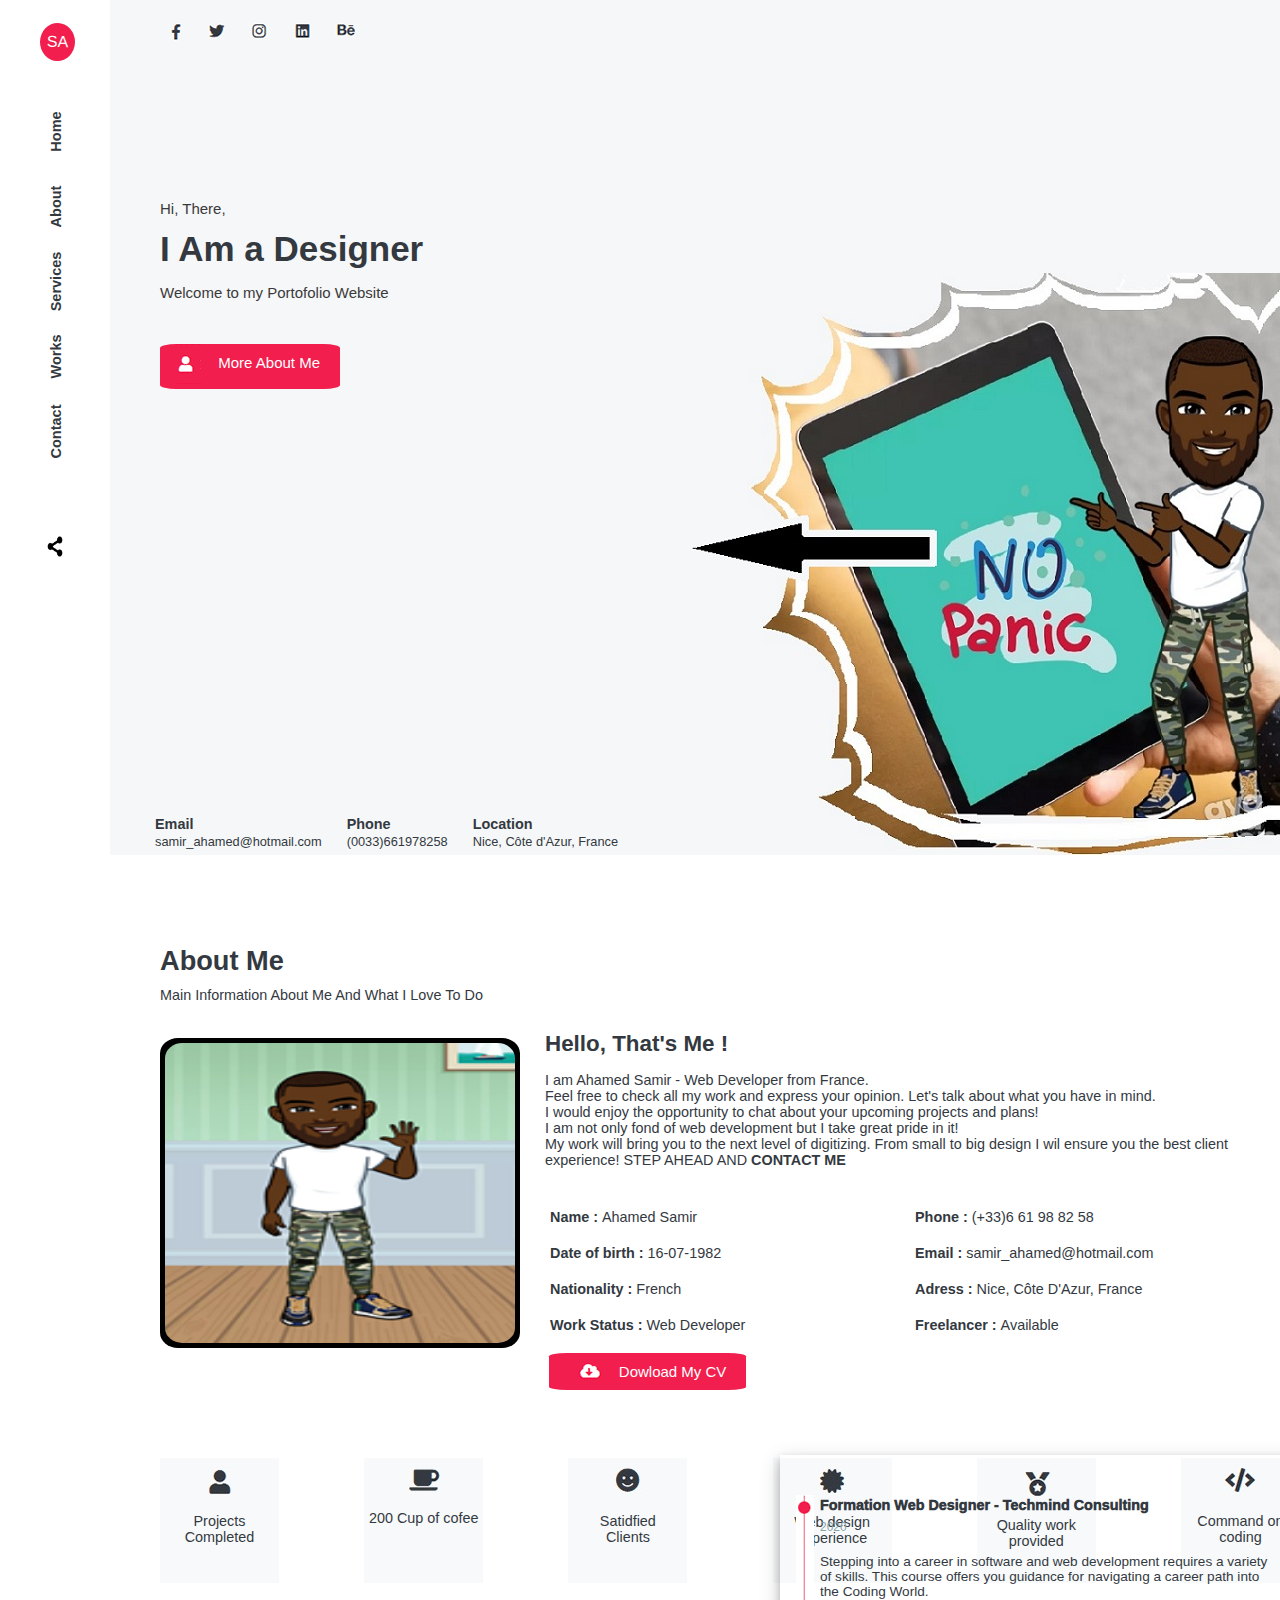
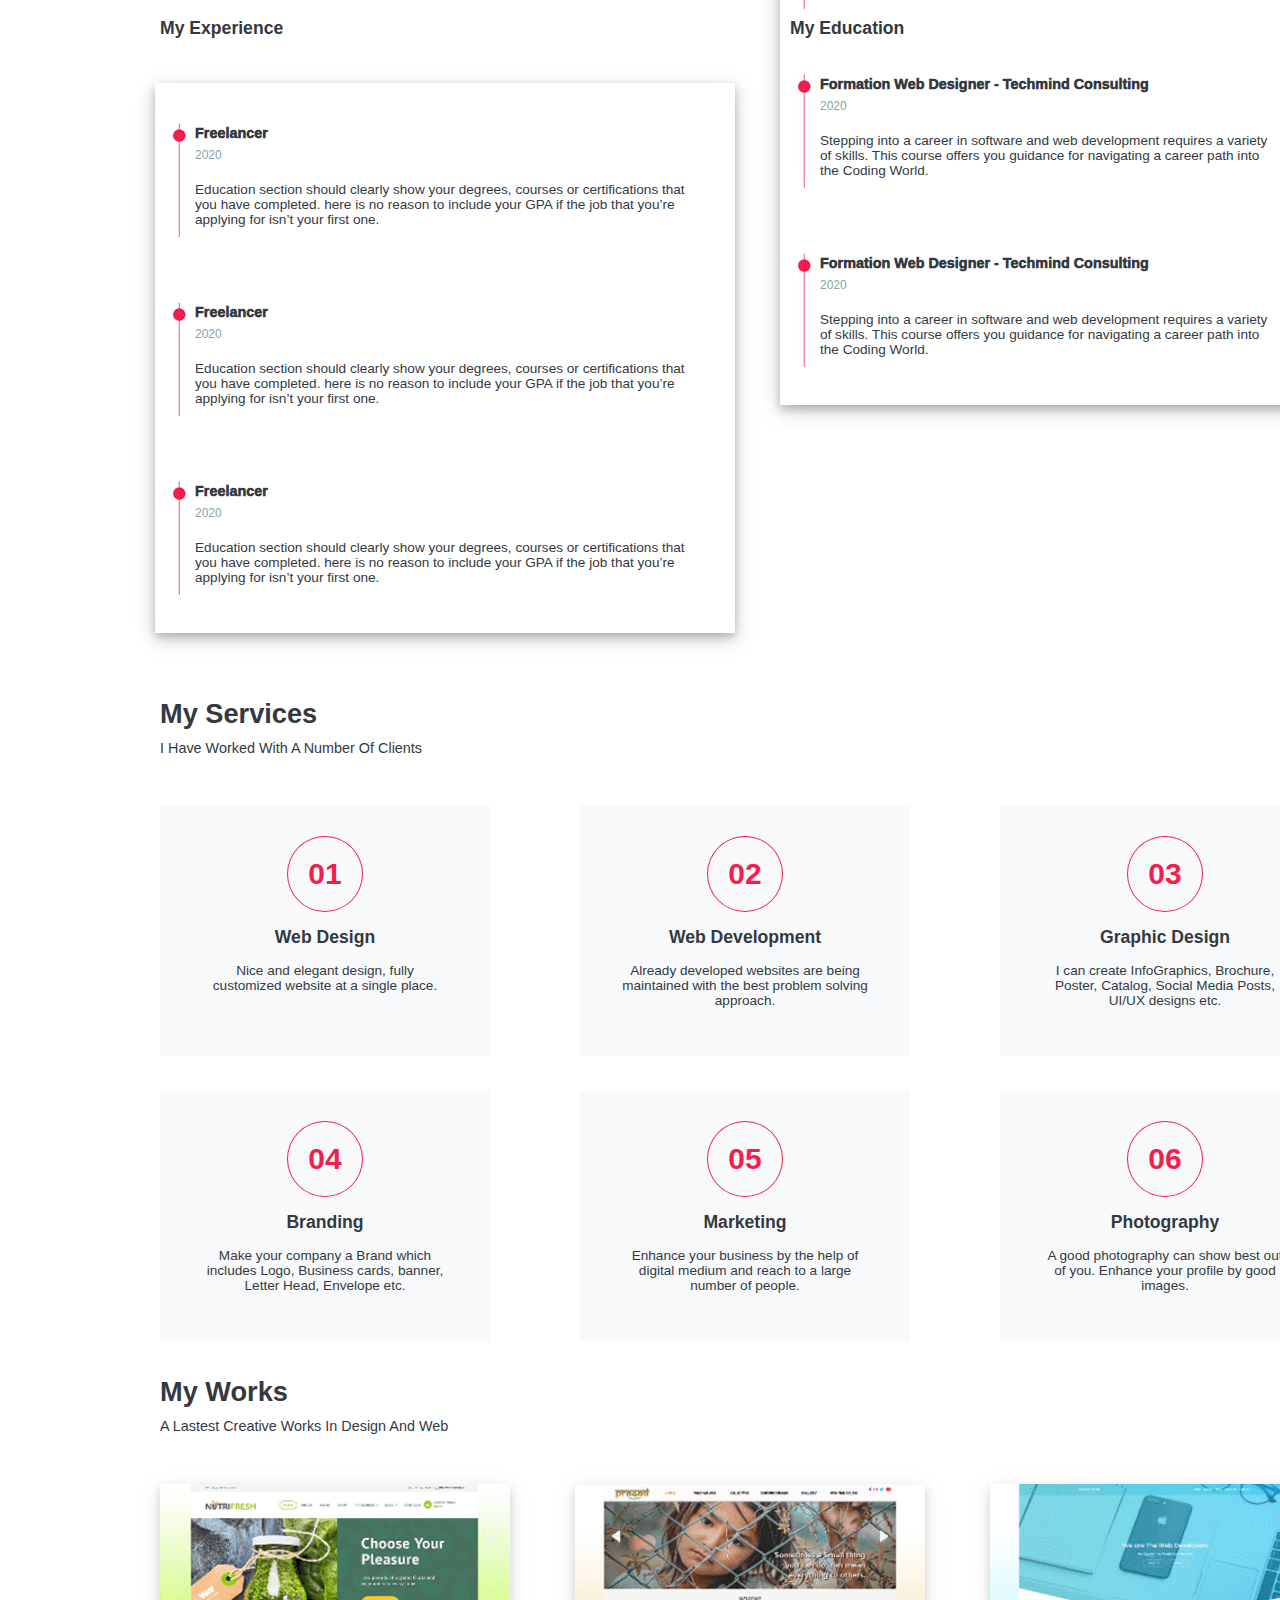
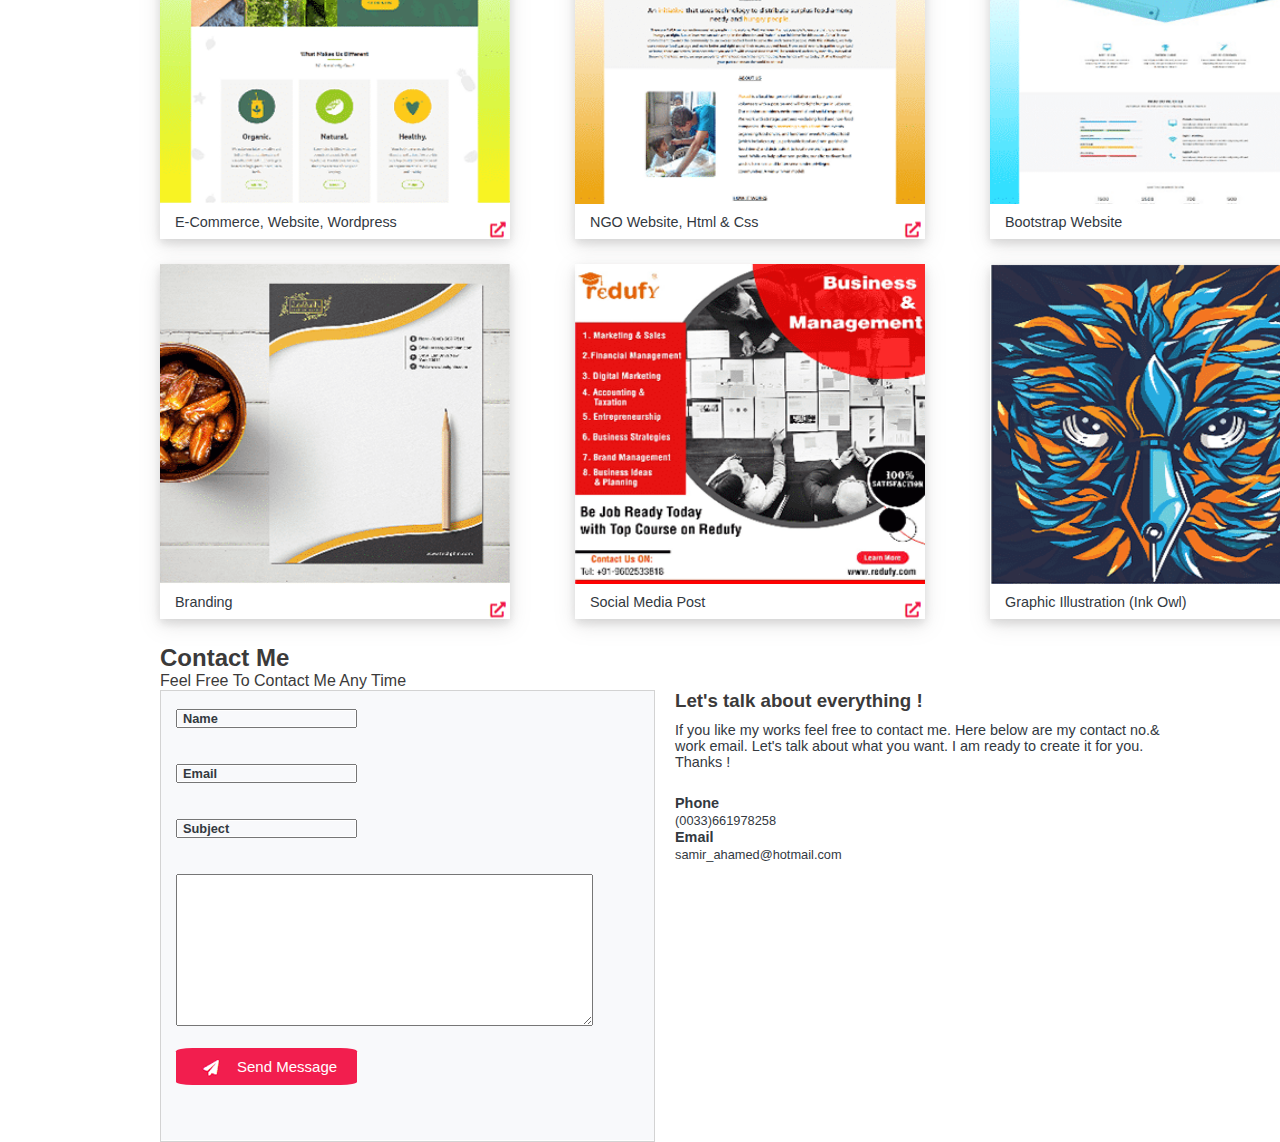
==== index.html @ 1f81be62 "update name in index" ====
<!DOCTYPE html>
<html lang="fr">
    <head>
        <meta charset="utf-8">
        <meta name="description" content="website webdesigner">
        <meta name="viewport" content="width=device-width, initial-scale=1.0">
        <link rel="stylesheet" href="projet.css">

        <title>webdesigner website</title>
    </head>
    <body>
        <!-- menu -->
        <header class="header">
            <nav class="menu">
                <ul class="logo_container">
                    <li class="logo" id="logo">SA</li>
                </ul>
                <ul>
                    <li id="Home"><a href="#home">Home</a></li>
                    <li id="About"><a href="#about">About</a></li>
                    <li id="Services"><a href="#services">Services</a></li>
                    <li id="Works"><a href="#works">Works</a></li>
                    <li id="Contact"><a href="#contact">Contact</a></li>
                    <li class="partage"><img src="asset/image/share.png" alt="partage" width="20" height="15"></li>
                </ul>  
            </nav>
            <!-- top banner -->
            <div class="banner">
                <div class="social_network">
                    <img src="asset/image/facebook.png" alt="facebook">
                    <img src="asset/image/twitter.png" alt="twitter">
                    <img src="asset/image/instagram.png" alt="instagram">
                    <img src="asset/image/linkedin.png" alt="linkedin">
                    <img src="asset/image/be.png" alt="be">
                </div>   
                <div class="banner_content"> 
                    <P>Hi, There,</P>
                    <h1>I Am a Designer</h1>
                    <p>Welcome to my Portofolio Website</p>
                    <a class="red-button" href="#"><img src="asset/image/buttom_image.png" alt="More About Me" height="40px">More About Me</a>
                    
                </div> 
                <!-- contact banner -->
                <address class="adress">

                    <div class="email">
                        <p>Email</p>
                        <a href="mailto:samir_ahamed@hotmail.com">samir_ahamed@hotmail.com</a>
                    </div>

                    <div class="phone">
                        <p>Phone</p>
                        <a href="tel:+33661978258">(0033)661978258</a>
                    </div>

                    <div class="location">
                        <p>Location</p>
                        <a href="">Nice,  Côte d'Azur,  France</a>
                    </div>
                </address>  
            </div>
        </header>
        <section class="about">
            
                <div class="about_me" id="about_me">
                    <h2>About Me</h2>
                    <p>Main Information About Me And What I Love To Do</p>
                </div>
            <div class="main">
                <div class="photo_me">
                    <img src="asset/image/avatar2.png" alt="avatar2" width="350" height="300">
                </div>
                <div class="bio">
                    <h3>Hello, That's Me !</h3>
                    <p>I am Ahamed Samir - Web Developer from France.</p>
                    <p>Feel free to check all my work and express your opinion. Let's talk about what you have in mind.</p>
                    <p>I would enjoy the opportunity to chat about your upcoming projects and plans!</p>
                    <p>I am not only fond of web development but I take great pride in it!</p>
                    <p>My work will bring you to the next level of digitizing. From small to big design I wil ensure you the best client experience! STEP AHEAD AND <b>CONTACT ME</b></p>
                </div>
                <div class="info">
                    <div class="perso">
                        <ul>
                            <li><b>Name : </b>Ahamed Samir</li>
                            <li><b>Date of birth : </b>16-07-1982</li>
                            <li><b>Nationality : </b>French</li>
                            <li><b>Work Status : </b>Web Developer</li>
                        </ul>
                    </div>
                    <div class="contact">
                        <ul>
                            <li><b>Phone : </b>(+33)6 61 98 82 58</li>
                            <li><b>Email : </b>samir_ahamed@hotmail.com</li>
                            <li><b>Adress : </b>Nice, Côte D'Azur, France</li>
                            <li><b>Freelancer : </b>Available</li>
                        </ul>

                    </div>
                </div>
                <div  class="dowload_cv">
                    <a class="red-button-dowload" href="#"><img src="asset/image/dowload_image.png" alt="Dowload My CV">Dowload My CV</a>
                </div>
                <div class="wrapper_square">
                    <div class="square"><img src="asset/image/square1.png" alt="Projects"><p>Projects Completed</p></div>
                    <div class="square"><img src="asset/image/square2.png" alt="Cup"><p>200 Cup of cofee</p></div>
                    <div class="square"><img src="asset/image/square3.png" alt="Satisfied"><p>Satidfied <br> Clients</p></div>
                    <div class="square"><img src="asset/image/square4.png" alt="Experience"><p>Web design experience</p></div>
                    <div class="square"><img src="asset/image/square5.png" alt="Quality"><p>Quality work provided</p></div>
                    <div class="square"><img src="asset/image/square6.png" alt="Coding"><p>Command on coding</p></div>

                </div>
            </div>
    <section class="cv">
           <div class="top_cv">
               <div class=" titre_experience">
                <p>My Experience</p>
               </div>
               <div class=" titre_education">
                <p>My Education</p>
                </div>
            <div class="content_cv">
                <div class=" content_experience">
                     <ul>
                        <li>
                            <p class="titre">Freelancer</p>
                            <p class="date">2020</p>
                            <p class="comment">
                                Education section should clearly show your degrees, courses or certifications that you have completed. 
                                here is no reason to include your GPA if the job that you’re applying for isn’t your first one.
                            
                            </p>
                        </li>
                        <li>
                            <p class="titre">Freelancer</p>
                            <p class="date">2020</p>
                            <p class="comment">
                                Education section should clearly show your degrees, courses or certifications that you have completed. 
                                here is no reason to include your GPA if the job that you’re applying for isn’t your first one.
                            
                            </p>
                        </li>
                        <li>
                            <p class="titre">Freelancer</p>
                            <p class="date">2020</p>
                            <p class="comment">
                                Education section should clearly show your degrees, courses or certifications that you have completed. 
                                here is no reason to include your GPA if the job that you’re applying for isn’t your first one.
                                
                            </p>
                        </li>
                     </ul>
                </div>
            </div>
        <section>
        <section class="content_cv2">
            <div class=" content_education">
                <ul>
                    <li>
                        <p class="titre">Formation Web Designer - Techmind Consulting</p>
                        <p class="date">2020</p>
                        <p class="comment">
                            Stepping into a career in software and web development requires a variety of skills. 
                            This course offers you guidance for navigating a career path into the Coding World.
                        </p>
                    </li>
                    <li>
                        <p class="titre">Formation Web Designer - Techmind Consulting</p>
                        <p class="date">2020</p>
                        <p class="comment">
                            Stepping into a career in software and web development requires a variety of skills.
                            This course offers you guidance for navigating a career path into the Coding World.                         
                        </p>
                    </li>
                    <li>
                        <p class="titre">Formation Web Designer - Techmind Consulting</p>
                        <p class="date">2020</p>
                        <p class="comment"> 
                            Stepping into a career in software and web development requires a variety of skills.
                            This course offers you guidance for navigating a career path into the Coding World.
                        </p>
                    </li>
                </ul>
            </div>
            </section>
            </section>

        <section class="my_services">
            <div class="services" id="services">
                <h2>My Services</h2>
                <p>I Have Worked With A Number Of Clients</p>
            </div>

            <div class="wrapper_number">
                <div class="square2"><p class="number">01</p>
                    <p class="square2_titre">Web Design</p>
                    <p class="square2_content">
                        Nice and elegant design, fully 
                        customized website at a single place.
                    </p>
                </div>
                <div class="square2"><p class="number">02</p>
                    <p class="square2_titre">Web Development</p>
                    <p class="square2_content">
                        Already developed websites are 
                        being maintained with the best
                        problem solving approach. 

                    </p>
                </div>
                <div class="square2"><p class="number">03</p>
                    <p class="square2_titre">Graphic Design</p>
                    <p class="square2_content">
                        I can create InfoGraphics, Brochure,
                        Poster, Catalog, Social Media Posts,
                        UI/UX designs etc.
                    </p>
                </div>
                <div class="square2"><p class="number">04</p>
                    <p class="square2_titre">Branding</p>
                    <p class="square2_content">
                        Make your company a Brand which
                        includes Logo, Business cards,
                        banner, Letter Head, Envelope etc.
                    </p>
                </div>
                <div class="square2"><p class="number">05</p>
                    <p class="square2_titre">Marketing</p>
                    <p class="square2_content">
                        Enhance your business by the help
                        of digital medium and reach to a
                        large number of people.
                    </p>
                </div>
                <div class="square2"><p class="number">06</p>
                    <p class="square2_titre">Photography</p>
                    <p class="square2_content">
                        A good photography can show best
                        out of you. Enhance your profile by
                        good images.

                    </p>
                </div>
            </div>
        </section>
        <section class="my_works">
            <div class="works" id="works">
                <h2>My Works</h2>
                <p>A Lastest Creative Works In Design And Web</p>
            </div>
            <div class="wrapper_works">
                    <figure>
                        <img src="asset/image/website.png"
                             alt="website">
                        <figcaption>E-Commerce, Website, Wordpress</figcaption>
                    </figure>

                    <figure>
                        <img src="asset/image/ngo.png"
                             alt="html">
                        <figcaption>NGO Website, Html & Css</figcaption>
                    </figure>

                    <figure>
                        <img src="asset/image/bootstrap.png"
                             alt="bootstrap">
                        <figcaption>Bootstrap Website</figcaption>
                    </figure>

                    <figure>
                        <img src="asset/image/branding.png"
                             alt="branding">
                        <figcaption>Branding</figcaption>
                    </figure>

                    <figure>
                        <img src="asset/image/social.png"
                             alt="social">
                        <figcaption>Social Media Post</figcaption>
                    </figure>

                    <figure>
                        <img src="asset/image/graphic.png"
                             alt="graphic">
                        <figcaption>Graphic Illustration (Ink Owl)</figcaption>
                    </figure>
                   
                </div>
            </section>

            <section class="contact2">
            <h2>Contact Me</h2>
            <p>Feel Free To Contact Me Any Time</p>
            <div class="contact_me">
                <div class="formulaire">
                    	
                    <form action="/my-handling-form-page" method="post">
                        <fieldset>
                        <label for="name"></label><br>
                        <input type="text" name="name" id="name" placeholder="Name" required><br><br>
                        <label for="Email"></label><br>
                        <input type="email" name="email" id="email" placeholder="Email" required><br><br>
                    
                        <label for="Subject"></label><br>
                        <input type="text" name="subject" id="subject" placeholder="Subject" required><br><br>
                        
                        <label for="Message"></label><br>
                        <textarea id="Message" name="" rows="10" cols="50"></textarea><br><br>
                    
                        <a class="red-button-contact" type="submit" href="#"><img src="asset/image/contact_image.png" alt="Dowload My CV">Send Message</a>		
                        </fieldset>
                    </form>
                </div>
                <div class="wrapper_talk">
                    <div class="talk">
                        <h3>Let's talk about everything !</h3>
                        <p>If you like my works feel free to contact me.
                            Here below are my contact no.& work email.
                            Let's talk about what you want.
                            I am ready to create it for you. Thanks !
                    </div>
                    <div class="contact">
                        <div class="phone">
                            <p>Phone</p>
                            <a href="tel:+33661978258">(0033)661978258</a>
                        </div>
                            <div class="email">
                        <p>Email</p>
                        <a href="mailto:samir_ahamed@hotmail.com">samir_ahamed@hotmail.com</a>
                    </div>


                    </div>
                </div>








            </div>
        </section>


            



            

    </body>
    
</html>
---- projet.css ----
*, 
::before,
::after
{ 
    padding: 0;
    margin: 0;
}

html
{    
    font-family: Verdana, Arial, Helvetica, sans-serif;
    color: rgb(59, 58, 58);
    scroll-behavior: smooth;
}
/* all buttons....................................................................... */
 
.red-button-contact img
{
 
    position: relative;
    top: 9px;
    left: -15px;
    z-index:1;
    margin-top: 0px;
 
}

.red-button-contact
{

    text-align: right;
    text-decoration: none;
    vertical-align: center;
    color: white;
    font-size: 15px;
    background-color: rgb(242, 30, 78);
    width: 13rem;
    height: fit-content;
    padding-top: 10px;
    padding-bottom: 10px;
    padding-right: 20px;
    padding-left: 40px;
    border-radius: 9%;

    z-index:auto;
}
.red-button-dowload img
{
 
    position: relative;
    top: 9px;
    left: -15px;
    z-index:1;
    margin-top: 0px;
 
}

.red-button-dowload
{

    text-align: right;
    text-decoration: none;
    vertical-align: center;
    color: white;
    font-size: 15px;
    background-color: rgb(242, 30, 78);
    width: 13rem;
    height: fit-content;
    padding-top: 10px;
    padding-bottom: 10px;
    padding-right: 20px;
    padding-left: 40px;
    border-radius: 9%;

    z-index:auto;
}

.red-button img
{
    position: absolute;
    top: 0rem;
    left: 1rem;
    z-index:1;
}
.red-button
{
    display: inline-block;
    text-align: right;
    text-decoration: none;
    vertical-align: center;
    color: white;
    font-size: 15px;
    background-color: rgb(242, 30, 78);
    width: 10rem;
    height: 35px;
    padding-top: 10px;
    padding-right: 20px;
    border-radius: 9%;
    position: absolute;
    top:9rem;

    z-index:auto;
}
/* all buttons  end................................................................................ */
.header
{
    width: 100%;
    height: 95vh;
    background-color: rgb(246, 247, 248);
    background-image: url(asset/image/avatar.jpeg);
    background-repeat: no-repeat;
    background-position: right 0px bottom 0px;
}

.header .menu
{
    width: 110px;
    height: 95vh;
    background-color: white;
    margin-top: 0;
}

.header .menu .logo_container
{
    width: fit-content;
    height:fit-content;
    margin-top: 0px;
    margin-left: 30px;
    padding-top: 23px;
    padding-bottom: 5px;
}

.header .menu .logo_container .logo
{
    text-align: center;
    font-weight:200 ;
    font-size: 16px;
    color: white;
    height: 28px;
    width: 35px;
    background-color: rgb(242, 30, 78);;
    border-radius: 50%;
    transform: rotate(1deg);
    margin-top: 0px;
    padding-top: 10px;
    padding-bottom: 0px;
}

.header .menu ul
{
    list-style-type: none;
}

.header .menu ul.partage 
{
    padding-right: 10px;
}

.header .menu ul li
{
font-size: 14.5px;
font-family: sans-serif, sans-serif, Geneva, Tahoma, sans-serif;
font-weight: 550;
width: 100px;
height:30px;
display : flex;
flex-direction: column;
text-align: center;
margin-top: 40px;
margin-bottom: 8px;
margin-left: 10px;
margin-right: 28px;
transform: rotate(-90deg);
padding-top: 5px;
}

.header .menu ul li a
{
text-decoration: none;
font-style: none;
color:rgb(51, 57, 63);
}

.header .menu ul li a:hover
{
color:rgb(242, 30, 78);
font-weight: 550;  
}

.header div.banner .social_network
{
position: absolute;
margin: 0px;
padding: 0px;
top: 1rem;
left: 10rem;
}

.header .banner_content
{
position: absolute;
left: 10rem;
top: 12.5rem;
height: 12rem;
}

.header .banner_content p
{
font-family: sans-serif;
font-weight: 2%;
font-size: 15px;
padding-bottom: 12px;
}

.header .banner_content h1
{
font-size: 35px;
font-weight: 900;
color: rgb(51, 57, 63);
font-family: sans-serif;
padding-bottom: 15px;
}

.banner .adress div
{
 margin-right: 25px;
}

.banner .adress
{
display: flex;
wrap: nowrap;
position: absolute;
width: 700px;
left: 155px;
bottom: 50px;
background-color: rgb(246, 247, 248);
}

.banner .adress p
{
margin-right: 5px;
text-decoration: none;
font-family: Verdana, Geneva, Tahoma, sans-serif;
font-weight: 600;
font-size: 0.9rem;
font-style: normal;
color:rgb(51, 57, 63);
}

.banner .adress a
{
text-decoration: none;
font-family: Verdana, Geneva, Tahoma, sans-serif;
font-style: normal;
font-size: 0.8rem;
font-weight: 3%;
color: rgb(51, 57, 63);
}
/*  FIN PARTIE Banner */
/*   PARTIE About*/

.about
{   
    width: 100%;
    padding-left: 160px;
    padding-right: 15px;
    height: 680px;
}

.about .about_me
{   
    margin-top: 90px;
    margin-left: 0px;
}

.about .about_me h2
{
    font-family: Verdana, Geneva, Tahoma, sans-serif;
    font-style: normal;
    font-size: 1.7rem;
    font-weight: 3%;
    color: rgb(51, 57, 63);
}

.about .about_me p
{
    font-family: Verdana, Geneva, Tahoma, sans-serif;
    font-style: normal;
    font-size: 0.9rem;
    font-weight: 2%;
    color: rgb(51, 57, 63);
    margin-top: 10px;
}

.about .main
{
    margin-top: 35px;
    height: 580px;
}

.about .main .photo_me
{
    width: 360px;
    height: 310px;
    margin-top: 20px;
    margin-left: 0px;
    background:rgb(0, 0, 0);
    border-radius: 5%; 
}

.about .main .photo_me img
{
    margin: 5px;
    border-radius: 5%;
}

.about .main .bio
{   position: relative;
    width: 730px;
    height: 150px;
    left:  385px;
    bottom: 317px;
}

.about .main .bio h3
{
    font-family: Verdana, Geneva, Tahoma, sans-serif;
    font-style: normal;
    font-size: 1.4rem;
    font-weight: 3%;
    color: rgb(51, 57, 63);
    padding-bottom: 15px;
}

.about .main .bio p
{
    font-family: Verdana, Geneva, Tahoma, sans-serif;
    font-style: normal;
    font-size: 0.9rem;
    font-weight: 2%;
    color: rgb(51, 57, 63);
}

.about .main .info
{
    position: relative;
    display: flex;
    wrap: nowrap;
    width: 730px;
    height: 150px;
    left:  385px;
    bottom: 304px;
}

.about .main .info .perso
{
    width: 365px;
    height: 150px;
}

.about .info .contact
{
    width: 365px;
    height: 150px;
}

.about .main .info ul
{
    list-style-type: none;
    text-decoration: none;
}

.about .main .info ul li
{
text-align: left;
padding: 5px;
margin-top: 10px;
font-family: Verdana, Geneva, Tahoma, sans-serif;
    font-style: normal;
    font-size: 0.9rem;
    font-weight: 2%;
    color: rgb(51, 57, 63);
}

.about .dowload_cv
{
    position: relative;
    bottom: 300px;
    width: 300px;
    height:50px;
    padding-top: 0px;
    margin-left: 24.3rem;
}

.about .wrapper_square
{
    position: relative;
    justify-content: space-between;
    
    display:flex;
    word-wrap: nowrap;
    bottom: 240px;
    width: 1140px;
    height: fit-content;
    
}

.about .main .wrapper_square .square
{   
    background:rgb(248, 249, 251);
    width: 119px;
    height: 125px;
    text-align: center;
}

.about .main .wrapper_square .square img
{
    margin: 10px;
}

.about .main .wrapper_square .square p
{
    display: block;
    font-family: Verdana, Geneva, Tahoma, sans-serif;
    font-style: normal;
    font-size: 0.9rem;
    font-weight: 10%;
    text-align: center;
    color: rgb(51, 57, 63);
    margin-top: 5px;
}
/*  FIN PARTIE About Me*/
/*   PARTIE My Experience My EducatioN*/
.cv .top_cv
{
    width: 1180px;
    height: 65px;
    
}

.cv .top_cv .titre_experience
{
    width: 635px;
    height: 65px;
}

.cv .top_cv .titre_experience p
{
    font-family: Verdana, Geneva, Tahoma, sans-serif;
    font-style: normal;
    font-size: 1.1rem;
    font-weight:900;
    text-align: left;
    color: rgb(51, 57, 63)
}

.cv .top_cv .titre_education
{ position: relative;
    bottom: 65px;
    left: 630px;
  width: 645px; 
  height: 65px; 
}
.cv .top_cv .titre_education p
{
    font-family: Verdana, Geneva, Tahoma, sans-serif;
    font-style: normal;
    font-size: 1.1rem;
    font-weight:900;
    text-align: left;
    color: rgb(51, 57, 63);
}
.cv .content_cv
{
    position: relative;
    margin-left: -5px;
    bottom: 65px;  
    width: 540px;
    height: 550px;
}
.cv .content_cv2
{
    position: absolute;
    left:755px ;
    bottom: 500px;
    margin-left: 15px;
    top : 1455px;
    width: 540px;
    height: 550px;
}

.cv .content_cv p
{   
    display: block;
    padding-block: 10px;

}

.cv .content_cv2 p
{   
    display: block;
    padding-block: 10px;

}

.cv .content_cv .content_experience
{
    margin-right:10px;
    width: 580px;
    height: 550px;
    box-shadow: 0 4px 8px 0 rgba(0, 0, 0, 0.2), 0 6px 20px 0 rgba(0, 0, 0, 0.19); 
}

.cv .content_cv2 .content_education
{
    margin-left: 10px;
    width: 537px;
    height: 550px;
    box-shadow: 0 4px 8px 0 rgba(0, 0, 0, 0.2), 0 6px 20px 0 rgba(0, 0, 0, 0.19)
}

.cv .content_cv li
{
    background-image: url('asset/image/puce.png');
    background-repeat: no-repeat;
    background-position: 1em 2.5em;
    padding-left: 2.5em;
    padding-right: 2.5em;
    padding-top: 2em;
    list-style-type: none;

}
.cv .content_cv2 li
{
    background-image: url('asset/image/puce.png');
    background-repeat: no-repeat;
    background-position: 1em 2.5em;
    padding-left: 2.5em;
    padding-right: 2.5em;
    padding-top: 2em;
    list-style-type: none;
}
/*  titre, date, comment inclus dans cv et cv2......*/
.titre
{   padding-top : 30px;
    font-family: Verdana, Geneva, Tahoma, sans-serif;
    font-style: normal;
    font-size: 0.9rem;
    font-weight:950;
    color: rgb(51, 57, 63);
}
.date
{   margin-top: -13px;
    font-family: Verdana, Geneva, Tahoma, sans-serif;
    font-style: normal;
    font-size: 0.75rem;
    font: weight 1%;
    color: rgb(134, 163, 168);
}
.comment
{
    font-family: Verdana, Geneva, Tahoma, sans-serif;
    font-style: normal;
    font-size: 0.85rem;
    font-weight: 400;
    color: rgb(51, 57, 63);
    margin-bottom: 25px;
}
/*  FIN......titre, date, comment dans cv et cv2......*/
/*  FIN PARTIE My Experience My Education*/


/*   PARTIE My Experience My Services*/

.my_services
{
    width: fit-content;
    margin-right: 10px;
   
}
.my_services .services
{
    width: 100%;
    margin-bottom: 50px;

}
.my_services .services h2
{
    font-family: Verdana, Geneva, Tahoma, sans-serif;
    font-style: normal;
    font-size: 1.7rem;
    font-weight: 3%;
    color: rgb(51, 57, 63);
}

.my_services .services p
{
    font-family: Verdana, Geneva, Tahoma, sans-serif;
    font-style: normal;
    font-size: 0.9rem;
    font-weight: 2%;
    color: rgb(51, 57, 63);
    margin-top: 10px;
}

.my_services .wrapper_number
{
display:flex;
justify-content: space-between;
flex-wrap: wrap;
}

.my_services .wrapper_number .square2
{
    background:rgb(248, 249, 251);
    width: 300px;
    height: 220px;
    text-align: center;
    vertical-align: middle;
    padding: 15px;
    margin-bottom: 35px;
    vertical-align: middle;
}
.my_services .wrapper_number .square2 .number

{
    font-family: Geneva, Tahoma, sans-serif;
    font-weight: bolder;
    font-size: 30px;
    color:rgb(242, 30, 78);
    vertical-align: middle;
    display: inline-block;
    width: 100;
    height: 100;
    border: 1px solid rgb(242, 30, 78);
    border-radius: 50%;
    padding: 20px;
    margin-top: 15px;
}

.my_services .wrapper_number .square2 .square2_titre
{
    margin-top: 15px;
    font-family: Verdana, Geneva, Tahoma, sans-serif;
    font-style: normal;
    font-size: 1.1rem;
    font-weight:900;
    text-align: centre;
    color: rgb(51, 57, 63);
}

.my_services .wrapper_number .square2 .square2_content
{
    margin-top: 15px;
    margin-left: 25px;
    text-align: center;
    font-family: Verdana, Geneva, Tahoma, sans-serif;
    font-style: normal;
    font-size: 0.85rem;
    font-weight:500;
    color: rgb(51, 57, 63);
    width: 250px;
}

/*  FIN PARTIE My Experience My Services**/
/*   PARTIE  My Works....................... */

.my_works 
{

}
.my_works .works h2
{
    font-family: Verdana, Geneva, Tahoma, sans-serif;
    font-style: normal;
    font-size: 1.7rem;
    font-weight: 3%;
    color: rgb(51, 57, 63);
}

.my_works .works p
{
    font-family: Verdana, Geneva, Tahoma, sans-serif;
    font-style: normal;
    font-size: 0.9rem;
    font-weight: 2%;
    color: rgb(51, 57, 63);
    margin-top: 10px;
    margin-bottom: 50px;
}

.my_works .wrapper_works
{
display:flex;
justify-content: space-between;
flex-wrap: wrap;
}


.my_works .wrapper_works img 
{ 
    width: 350px;
    height: 320px;
    text-align: center;
    margin-bottom: 10px;
    vertical-align: middle;
 
}

.my_works .wrapper_works figure figcaption
{
    background-color: rgb(255, 255, 255);
    font-size: 0.9em;
    font-weight: 500;
    font-family: Verdana, Geneva, Tahoma, sans-serif;
    color:rgb(51, 57, 63);
    vertical-align: middle;
    padding-left: 15px;
    padding-bottom: 5px;
    text-align: left ;
    height: 20px;
    background-image: url(asset/image/go_to.png);
    background-repeat: no-repeat;
    background-position: right;
        
}
.my_works .wrapper_works figure
{
    box-shadow: 0 4px 8px 0 rgba(121, 119, 119, 0.2), 0 6px 20px 0 rgba(128, 126, 126, 0.2);
    margin-bottom: 25px;
}

/*  FIN PARTIE Myworkss**/

/*   PARTIE  Contact me...................... */

.talk h2
{
    font-family: Verdana, Geneva, Tahoma, sans-serif;
    font-style: normal;
    font-size: 1.7rem;
    font-weight: 3%;
    color: rgb(51, 57, 63);
    margin-top:25px;

}
.talk p

{
    font-family: Verdana, Geneva, Tahoma, sans-serif;
    font-style: normal;
    font-size: 0.9rem;
    font-weight: 2%;
    color: rgb(51, 57, 63);
    margin-top: 10px;
    margin-bottom: 25px;

}
.contact_me
{
display: flex;
justify-content: space-between;
flex-wrap: nowrap ;
}
.contact_me .formulaire
{
background:rgb(248, 249, 251);
width: 635px;
height: 450px;
}

::placeholder
{
    font-family: Verdana, Geneva, Tahoma, sans-serif;
    font-style: bold;
    font-size: 0.8rem;
    font-weight: bold;
    color: rgb(51, 57, 63);
    margin-top: 10px;
    background:rgb(248, 249, 251);
    padding-left: 5px;
}

input 
{
    
}

fieldset 
{
padding-left: 15px;
height: 450px;
border:1px solid lightgrey;
}
.contact_me .wrapper_talk

{
width: 635px; 
padding-left: 20px;
padding-right:170px;
}
.contact_me .wrapper_talk .contact p
{
    margin-right: 5px;
    text-decoration: none;
    font-family: Verdana, Geneva, Tahoma, sans-serif;
    font-weight: 600;
    font-size: 0.9rem;
    font-style: normal;
    color:rgb(51, 57, 63);
}
.contact_me .wrapper_talk .contact a
{
    text-decoration: none;
    font-family: Verdana, Geneva, Tahoma, sans-serif;
    font-style: normal;
    font-size: 0.8rem;
    font-weight: 3%;
    color: rgb(51, 57, 63);
    
}
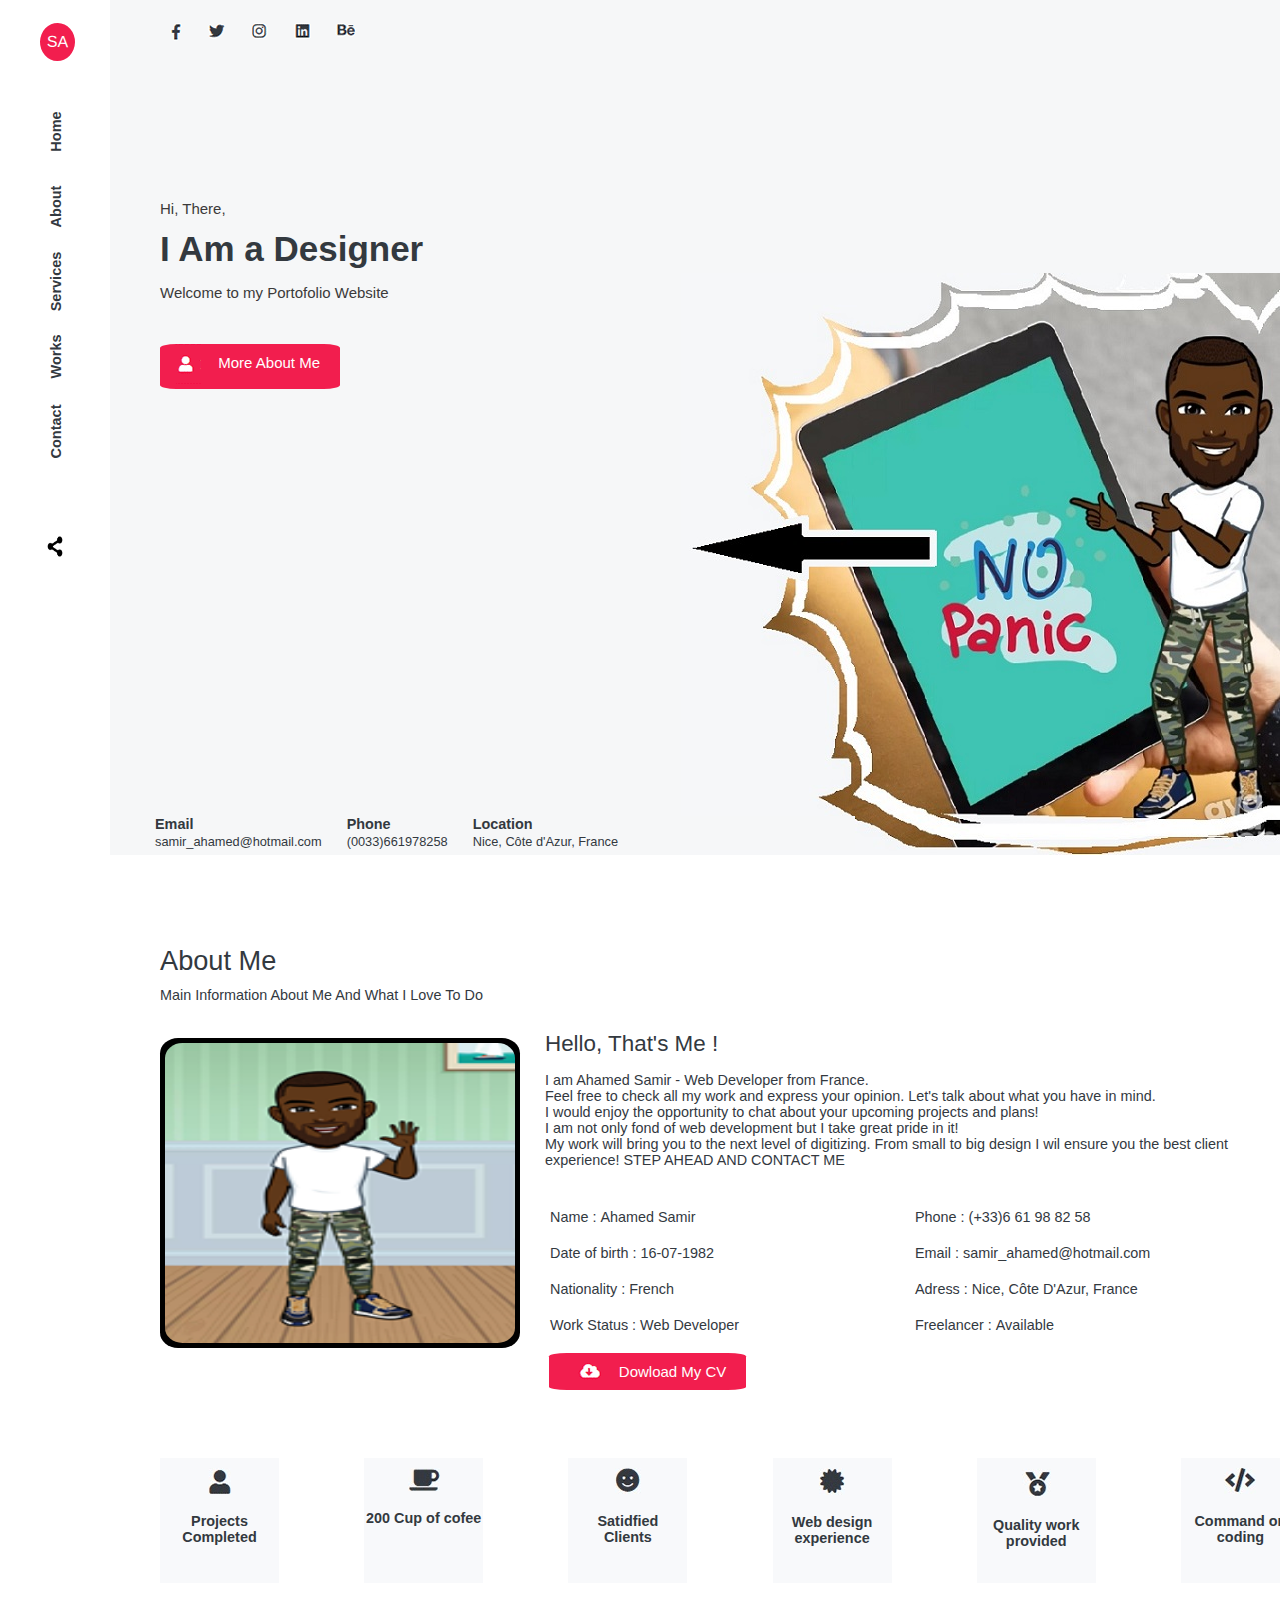
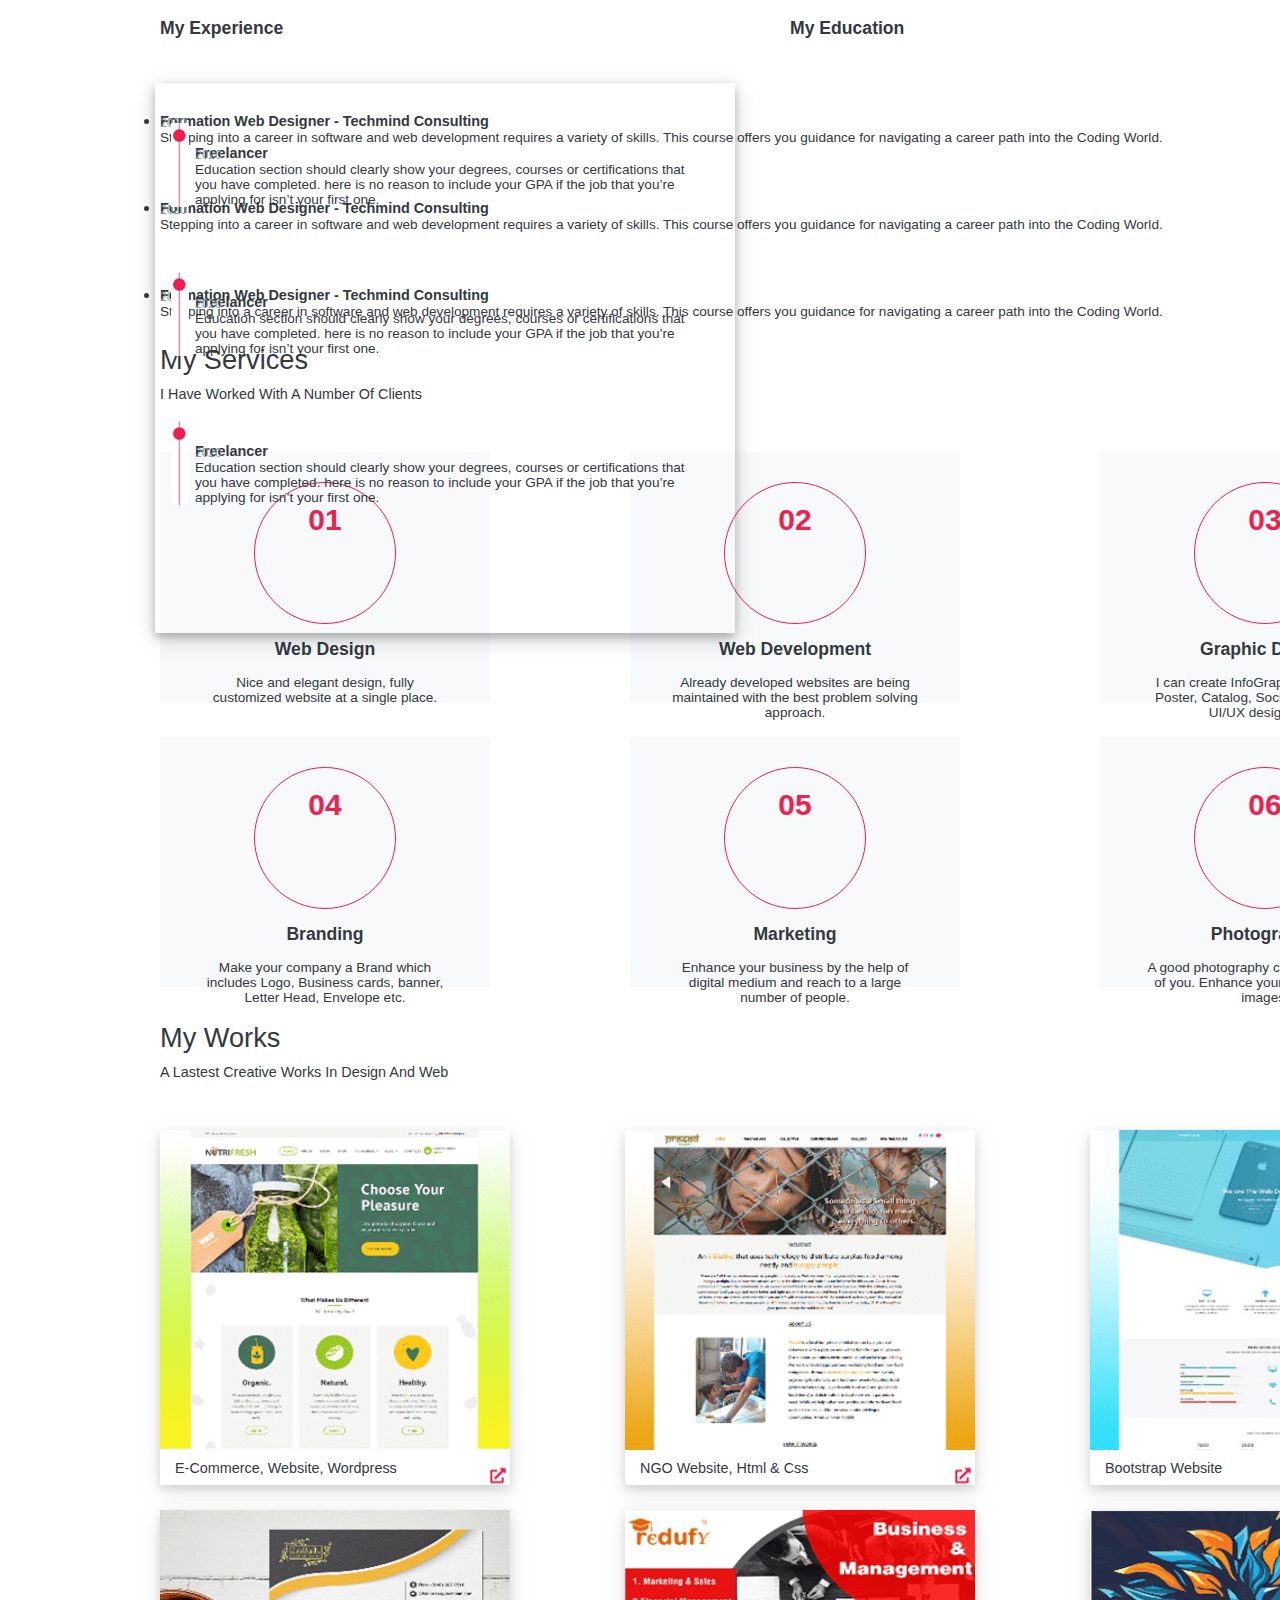
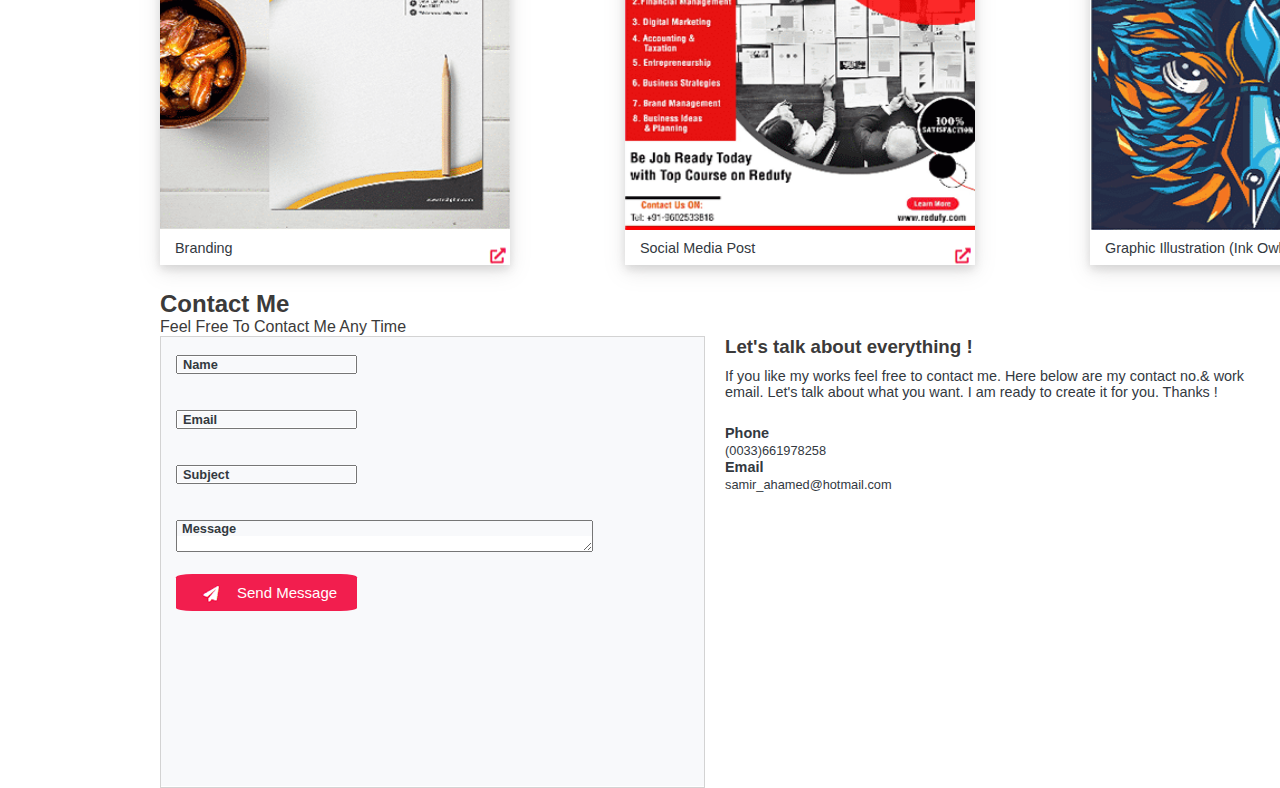
==== commit 8ff6a9fe: "validation W3c css ok" ====
--- a/index.html
+++ b/index.html
@@ -1,5 +1,5 @@
 <!DOCTYPE html>
-<html lang="fr">
+<html lang="en">
     <head>
         <meta charset="utf-8">
         <meta name="description" content="website webdesigner">
@@ -37,7 +37,7 @@
                     <P>Hi, There,</P>
                     <h1>I Am a Designer</h1>
                     <p>Welcome to my Portofolio Website</p>
-                    <a class="red-button" href="#"><img src="asset/image/buttom_image.png" alt="More About Me" height="40px">More About Me</a>
+                    <a class="red-button" href="#"><img src="asset/image/buttom_image.png" alt="More About Me" height="40">More About Me</a>
                     
                 </div> 
                 <!-- contact banner -->
@@ -110,12 +110,13 @@
 
                 </div>
             </div>
-    <section class="cv">
+    <section>
+        <section class="cv">
            <div class="top_cv">
-               <div class=" titre_experience">
+                <div class=" titre_experience">
                 <p>My Experience</p>
-               </div>
-               <div class=" titre_education">
+                </div>
+                <div class=" titre_education">
                 <p>My Education</p>
                 </div>
             <div class="content_cv">
@@ -151,7 +152,7 @@
                      </ul>
                 </div>
             </div>
-        <section>
+        </section>
         <section class="content_cv2">
             <div class=" content_education">
                 <ul>
@@ -284,7 +285,7 @@
                         <figcaption>Graphic Illustration (Ink Owl)</figcaption>
                     </figure>
                    
-                </div>
+            </div>
             </section>
 
             <section class="contact2">
@@ -304,9 +305,9 @@
                         <input type="text" name="subject" id="subject" placeholder="Subject" required><br><br>
                         
                         <label for="Message"></label><br>
-                        <textarea id="Message" name="" rows="10" cols="50"></textarea><br><br>
+                        <textarea id="Message" name="message rows="10" cols="50" placeholder="Message"></textarea><br><br>
                     
-                        <a class="red-button-contact" type="submit" href="#"><img src="asset/image/contact_image.png" alt="Dowload My CV">Send Message</a>		
+                        <a class="red-button-contact" href="#"><img src="asset/image/contact_image.png" alt="Dowload My CV">Send Message</a>		
                         </fieldset>
                     </form>
                 </div>
--- a/projet.css
+++ b/projet.css
@@ -160,9 +160,9 @@
 {
 font-size: 14.5px;
 font-family: sans-serif, sans-serif, Geneva, Tahoma, sans-serif;
-font-weight: 550;
+font-weight:600;
 width: 100px;
-height:30px;
+height:30px;;
 display : flex;
 flex-direction: column;
 text-align: center;
@@ -177,14 +177,14 @@
 .header .menu ul li a
 {
 text-decoration: none;
-font-style: none;
+font-style: normal;
 color:rgb(51, 57, 63);
 }
 
 .header .menu ul li a:hover
 {
 color:rgb(242, 30, 78);
-font-weight: 550;  
+font-weight: 600;  
 }
 
 .header div.banner .social_network
@@ -207,7 +207,7 @@
 .header .banner_content p
 {
 font-family: sans-serif;
-font-weight: 2%;
+font-weight:300;
 font-size: 15px;
 padding-bottom: 12px;
 }
@@ -229,7 +229,7 @@
 .banner .adress
 {
 display: flex;
-wrap: nowrap;
+flex-wrap: nowrap;
 position: absolute;
 width: 700px;
 left: 155px;
@@ -254,7 +254,7 @@
 font-family: Verdana, Geneva, Tahoma, sans-serif;
 font-style: normal;
 font-size: 0.8rem;
-font-weight: 3%;
+font-weight:500;
 color: rgb(51, 57, 63);
 }
 /*  FIN PARTIE Banner */
@@ -279,7 +279,7 @@
     font-family: Verdana, Geneva, Tahoma, sans-serif;
     font-style: normal;
     font-size: 1.7rem;
-    font-weight: 3%;
+    font-weight:500;
     color: rgb(51, 57, 63);
 }
 
@@ -288,7 +288,7 @@
     font-family: Verdana, Geneva, Tahoma, sans-serif;
     font-style: normal;
     font-size: 0.9rem;
-    font-weight: 2%;
+    font-weight:300;
     color: rgb(51, 57, 63);
     margin-top: 10px;
 }
@@ -328,7 +328,7 @@
     font-family: Verdana, Geneva, Tahoma, sans-serif;
     font-style: normal;
     font-size: 1.4rem;
-    font-weight: 3%;
+    font-weight:500;
     color: rgb(51, 57, 63);
     padding-bottom: 15px;
 }
@@ -338,7 +338,7 @@
     font-family: Verdana, Geneva, Tahoma, sans-serif;
     font-style: normal;
     font-size: 0.9rem;
-    font-weight: 2%;
+    font-weight:300;
     color: rgb(51, 57, 63);
 }
 
@@ -346,7 +346,7 @@
 {
     position: relative;
     display: flex;
-    wrap: nowrap;
+    flex-wrap: nowrap;
     width: 730px;
     height: 150px;
     left:  385px;
@@ -379,7 +379,7 @@
 font-family: Verdana, Geneva, Tahoma, sans-serif;
     font-style: normal;
     font-size: 0.9rem;
-    font-weight: 2%;
+    font-weight:300;
     color: rgb(51, 57, 63);
 }
 
@@ -399,7 +399,7 @@
     justify-content: space-between;
     
     display:flex;
-    word-wrap: nowrap;
+    flex-wrap: nowrap;
     bottom: 240px;
     width: 1140px;
     height: fit-content;
@@ -425,7 +425,7 @@
     font-family: Verdana, Geneva, Tahoma, sans-serif;
     font-style: normal;
     font-size: 0.9rem;
-    font-weight: 10%;
+    font-weight: bold;
     text-align: center;
     color: rgb(51, 57, 63);
     margin-top: 5px;
@@ -493,14 +493,14 @@
 .cv .content_cv p
 {   
     display: block;
-    padding-block: 10px;
+    
 
 }
 
 .cv .content_cv2 p
 {   
     display: block;
-    padding-block: 10px;
+    
 
 }
 
@@ -547,7 +547,7 @@
     font-family: Verdana, Geneva, Tahoma, sans-serif;
     font-style: normal;
     font-size: 0.9rem;
-    font-weight:950;
+    font-weight:900;
     color: rgb(51, 57, 63);
 }
 .date
@@ -555,7 +555,7 @@
     font-family: Verdana, Geneva, Tahoma, sans-serif;
     font-style: normal;
     font-size: 0.75rem;
-    font: weight 1%;
+    font-weight:200;
     color: rgb(134, 163, 168);
 }
 .comment
@@ -590,7 +590,7 @@
     font-family: Verdana, Geneva, Tahoma, sans-serif;
     font-style: normal;
     font-size: 1.7rem;
-    font-weight: 3%;
+    font-weight:500;
     color: rgb(51, 57, 63);
 }
 
@@ -599,7 +599,7 @@
     font-family: Verdana, Geneva, Tahoma, sans-serif;
     font-style: normal;
     font-size: 0.9rem;
-    font-weight: 2%;
+    font-weight:300;
     color: rgb(51, 57, 63);
     margin-top: 10px;
 }
@@ -631,8 +631,8 @@
     color:rgb(242, 30, 78);
     vertical-align: middle;
     display: inline-block;
-    width: 100;
-    height: 100;
+    width: 100px;
+    height: 100px;
     border: 1px solid rgb(242, 30, 78);
     border-radius: 50%;
     padding: 20px;
@@ -646,7 +646,7 @@
     font-style: normal;
     font-size: 1.1rem;
     font-weight:900;
-    text-align: centre;
+    text-align: center;
     color: rgb(51, 57, 63);
 }
 
@@ -675,7 +675,7 @@
     font-family: Verdana, Geneva, Tahoma, sans-serif;
     font-style: normal;
     font-size: 1.7rem;
-    font-weight: 3%;
+    font-weight:500;
     color: rgb(51, 57, 63);
 }
 
@@ -684,7 +684,7 @@
     font-family: Verdana, Geneva, Tahoma, sans-serif;
     font-style: normal;
     font-size: 0.9rem;
-    font-weight: 2%;
+    font-weight:300;
     color: rgb(51, 57, 63);
     margin-top: 10px;
     margin-bottom: 50px;
@@ -740,7 +740,7 @@
     font-family: Verdana, Geneva, Tahoma, sans-serif;
     font-style: normal;
     font-size: 1.7rem;
-    font-weight: 3%;
+    font-weight:500;
     color: rgb(51, 57, 63);
     margin-top:25px;
 
@@ -751,7 +751,7 @@
     font-family: Verdana, Geneva, Tahoma, sans-serif;
     font-style: normal;
     font-size: 0.9rem;
-    font-weight: 2%;
+    font-weight:300;
     color: rgb(51, 57, 63);
     margin-top: 10px;
     margin-bottom: 25px;
@@ -773,7 +773,7 @@
 ::placeholder
 {
     font-family: Verdana, Geneva, Tahoma, sans-serif;
-    font-style: bold;
+    font-weight: bold;
     font-size: 0.8rem;
     font-weight: bold;
     color: rgb(51, 57, 63);
@@ -816,7 +816,7 @@
     font-family: Verdana, Geneva, Tahoma, sans-serif;
     font-style: normal;
     font-size: 0.8rem;
-    font-weight: 3%;
+    font-weight:500;
     color: rgb(51, 57, 63);
     
 }
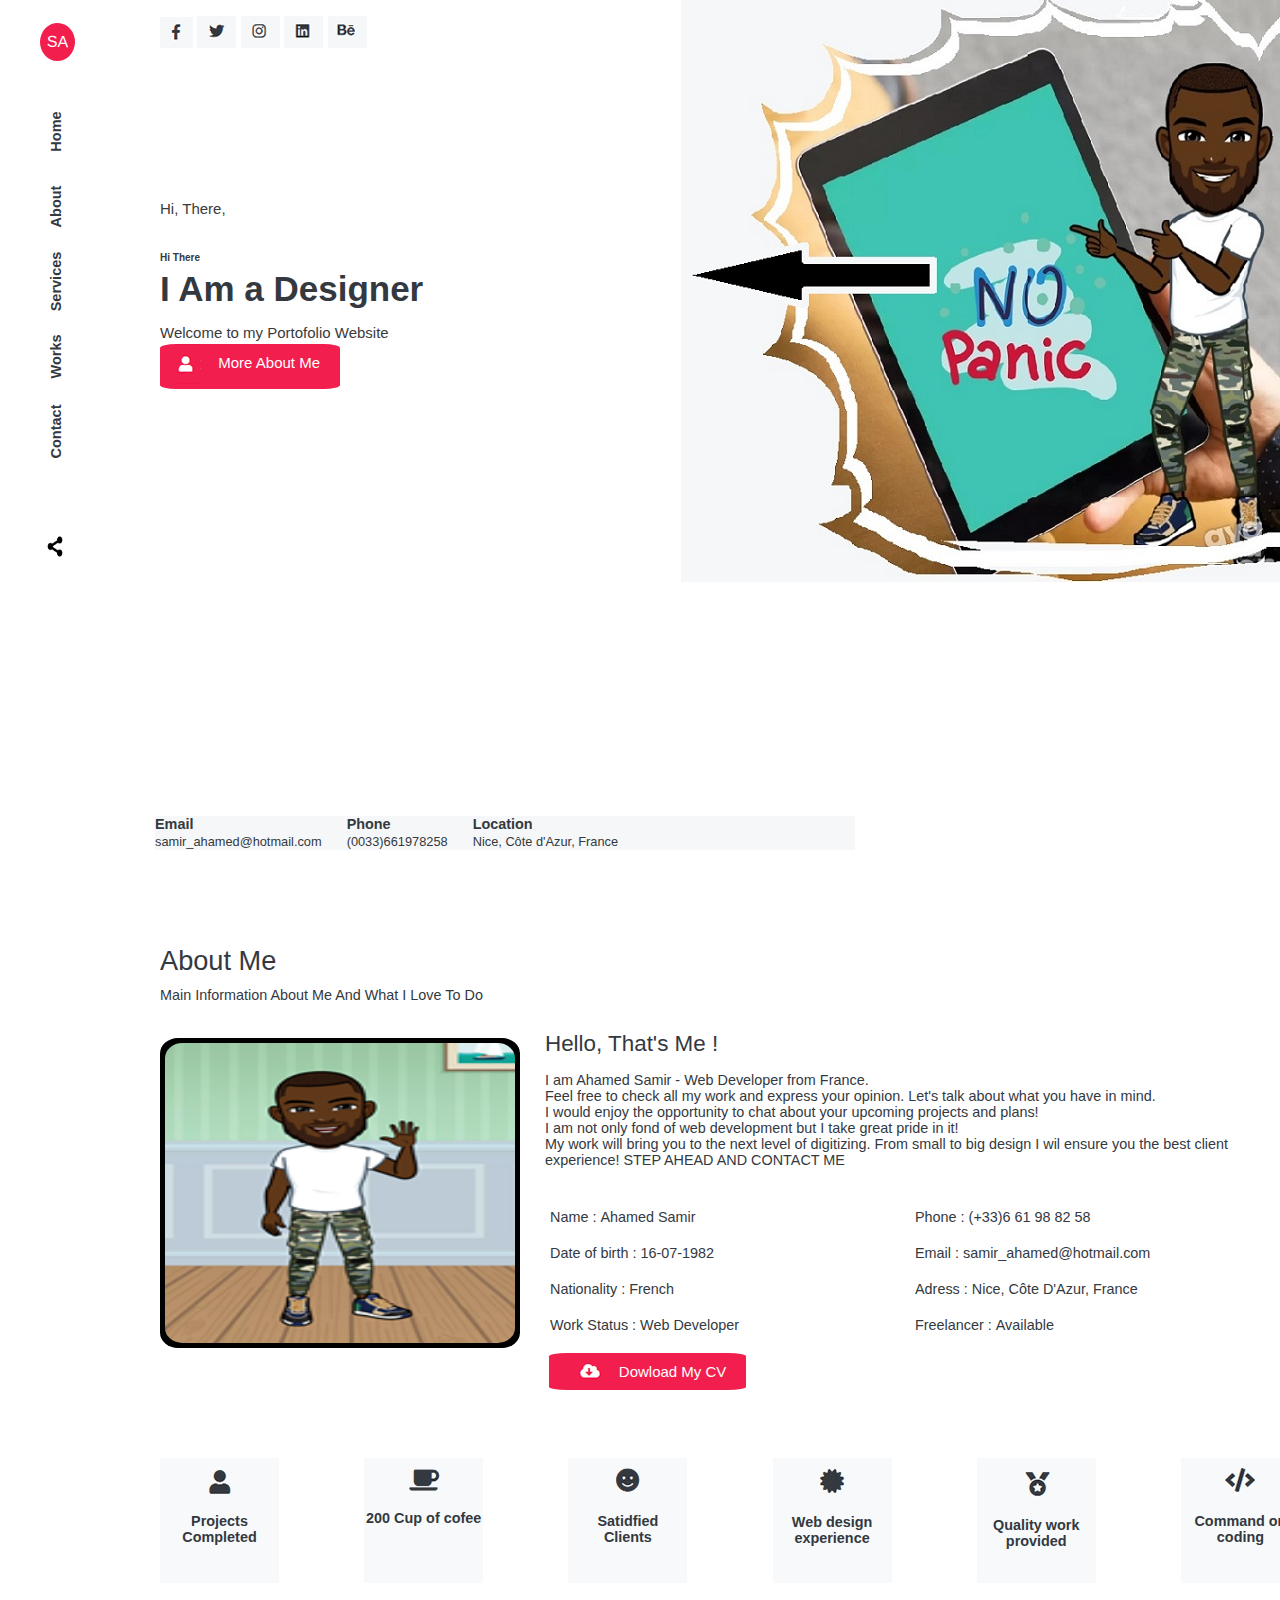
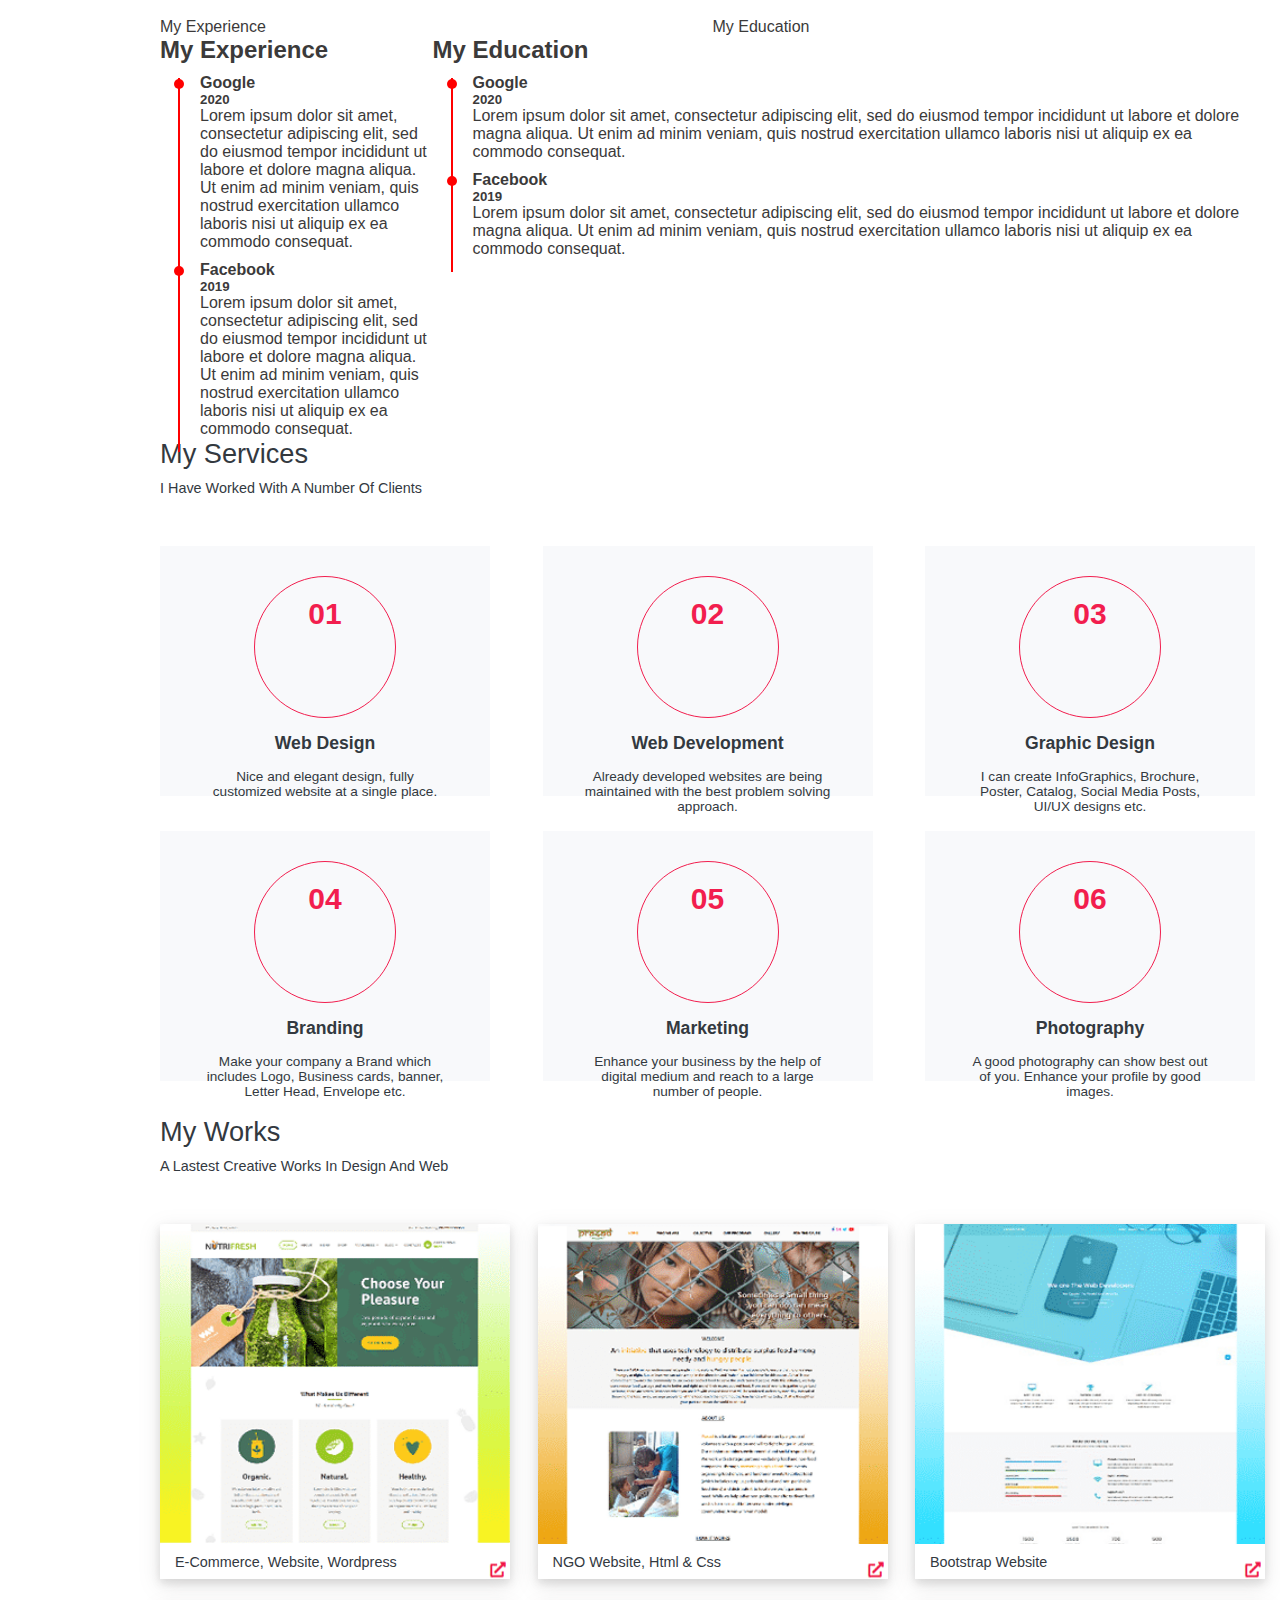
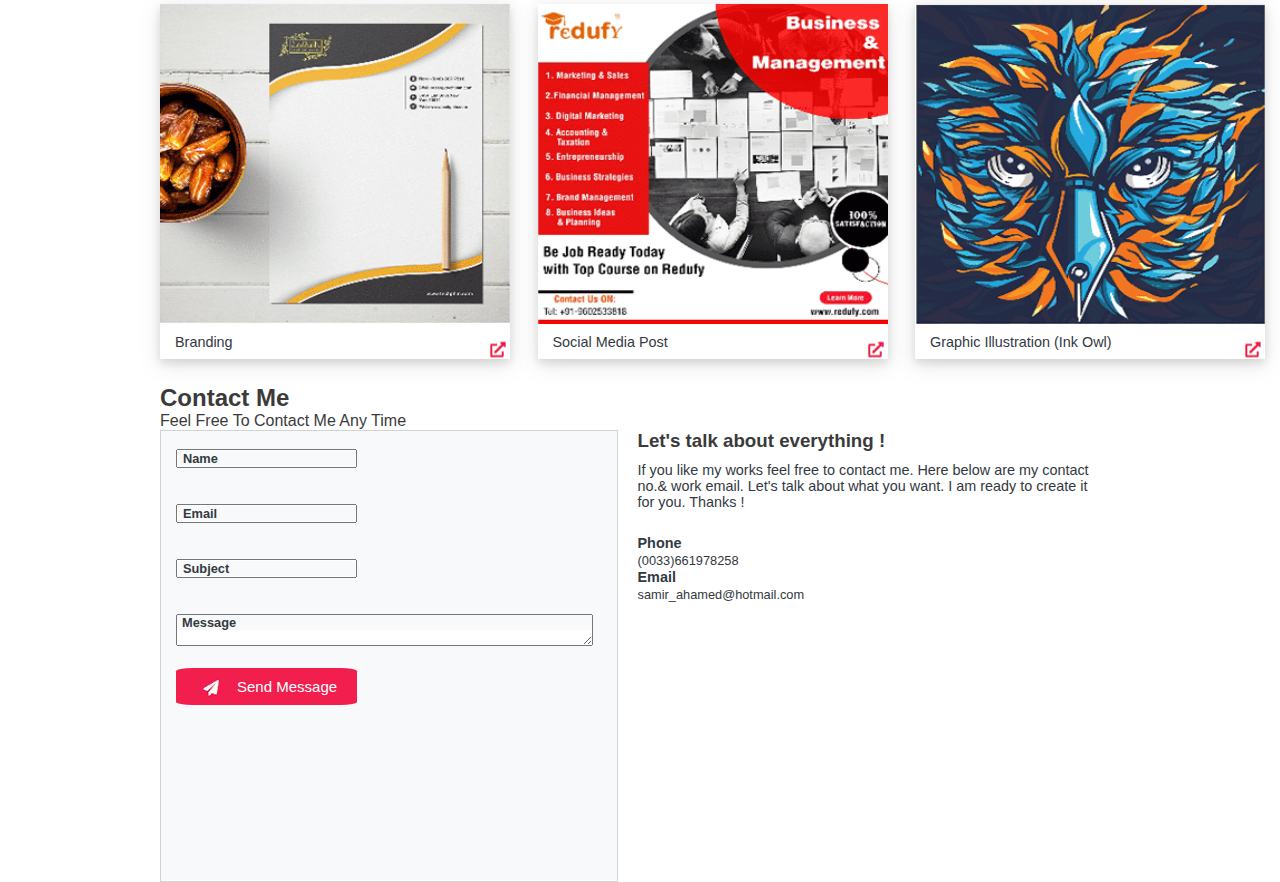
==== commit d9ad664b: "correction" ====
--- a/index.html
+++ b/index.html
@@ -34,7 +34,7 @@
                     <img src="asset/image/be.png" alt="be">
                 </div>   
                 <div class="banner_content"> 
-                    <P>Hi, There,</P>
+                     <P>Hi, There,</P>
                     <h1>I Am a Designer</h1>
                     <p>Welcome to my Portofolio Website</p>
                     <a class="red-button" href="#"><img src="asset/image/buttom_image.png" alt="More About Me" height="40">More About Me</a>
@@ -110,80 +110,58 @@
 
                 </div>
             </div>
-    <section>
-        <section class="cv">
-           <div class="top_cv">
+        <div class="top_cv">
                 <div class=" titre_experience">
                 <p>My Experience</p>
                 </div>
                 <div class=" titre_education">
                 <p>My Education</p>
-                </div>
-            <div class="content_cv">
-                <div class=" content_experience">
-                     <ul>
-                        <li>
-                            <p class="titre">Freelancer</p>
-                            <p class="date">2020</p>
-                            <p class="comment">
-                                Education section should clearly show your degrees, courses or certifications that you have completed. 
-                                here is no reason to include your GPA if the job that you’re applying for isn’t your first one.
-                            
-                            </p>
-                        </li>
-                        <li>
-                            <p class="titre">Freelancer</p>
-                            <p class="date">2020</p>
-                            <p class="comment">
-                                Education section should clearly show your degrees, courses or certifications that you have completed. 
-                                here is no reason to include your GPA if the job that you’re applying for isn’t your first one.
-                            
-                            </p>
-                        </li>
-                        <li>
-                            <p class="titre">Freelancer</p>
-                            <p class="date">2020</p>
-                            <p class="comment">
-                                Education section should clearly show your degrees, courses or certifications that you have completed. 
-                                here is no reason to include your GPA if the job that you’re applying for isn’t your first one.
-                                
-                            </p>
-                        </li>
-                     </ul>
-                </div>
-            </div>
-        </section>
-        <section class="content_cv2">
-            <div class=" content_education">
-                <ul>
-                    <li>
-                        <p class="titre">Formation Web Designer - Techmind Consulting</p>
-                        <p class="date">2020</p>
-                        <p class="comment">
-                            Stepping into a career in software and web development requires a variety of skills. 
-                            This course offers you guidance for navigating a career path into the Coding World.
-                        </p>
-                    </li>
-                    <li>
-                        <p class="titre">Formation Web Designer - Techmind Consulting</p>
-                        <p class="date">2020</p>
-                        <p class="comment">
-                            Stepping into a career in software and web development requires a variety of skills.
-                            This course offers you guidance for navigating a career path into the Coding World.                         
-                        </p>
-                    </li>
-                    <li>
-                        <p class="titre">Formation Web Designer - Techmind Consulting</p>
-                        <p class="date">2020</p>
-                        <p class="comment"> 
-                            Stepping into a career in software and web development requires a variety of skills.
-                            This course offers you guidance for navigating a career path into the Coding World.
-                        </p>
-                    </li>
-                </ul>
-            </div>
-            </section>
-            </section>
+                </div> 
+        </div>   
+        <div class="curriculum">
+            <div class="experience">
+                <h2>My Experience</h2>
+                <div class="timeline">
+                <div class="content">
+                    <h4>Google</h4>
+                    <h5>2020</h5>
+                    <p>Lorem ipsum dolor sit amet, consectetur adipiscing elit, 
+                    sed do eiusmod tempor incididunt ut labore et dolore magna aliqua. 
+                    Ut enim ad minim veniam, quis nostrud exercitation ullamco 
+                    laboris nisi ut aliquip ex ea commodo consequat.</p>
+                </div>
+                <div class="content">
+                    <h4>Facebook</h4>
+                    <h5>2019</h5>
+                    <p>Lorem ipsum dolor sit amet, consectetur adipiscing elit, 
+                    sed do eiusmod tempor incididunt ut labore et dolore magna aliqua. 
+                    Ut enim ad minim veniam, quis nostrud exercitation ullamco 
+                    laboris nisi ut aliquip ex ea commodo consequat.</p>
+                </div>
+                </div>
+            </div>
+            <div class="education">
+                <h2>My Education</h2>
+                <div class="timeline">
+                <div class="content">
+                    <h4>Google</h4>
+                    <h5>2020</h5>
+                    <p>Lorem ipsum dolor sit amet, consectetur adipiscing elit, 
+                    sed do eiusmod tempor incididunt ut labore et dolore magna aliqua. 
+                    Ut enim ad minim veniam, quis nostrud exercitation ullamco 
+                    laboris nisi ut aliquip ex ea commodo consequat.</p>
+                </div>
+                <div class="content">
+                    <h4>Facebook</h4>
+                    <h5>2019</h5>
+                    <p>Lorem ipsum dolor sit amet, consectetur adipiscing elit, 
+                    sed do eiusmod tempor incididunt ut labore et dolore magna aliqua. 
+                    Ut enim ad minim veniam, quis nostrud exercitation ullamco 
+                    laboris nisi ut aliquip ex ea commodo consequat.</p>
+                </div>
+                </div>
+            </div>
+        </div>
 
         <section class="my_services">
             <div class="services" id="services">
--- a/projet.css
+++ b/projet.css
@@ -106,10 +106,11 @@
 {
     width: 100%;
     height: 95vh;
-    background-color: rgb(246, 247, 248);
+    
     background-image: url(asset/image/avatar.jpeg);
     background-repeat: no-repeat;
-    background-position: right 0px bottom 0px;
+    background-position: right 0px top 0px;
+    box-sizing: border-box
 }
 
 .header .menu
@@ -118,6 +119,7 @@
     height: 95vh;
     background-color: white;
     margin-top: 0;
+    position: fixed;
 }
 
 .header .menu .logo_container
@@ -202,8 +204,14 @@
 left: 10rem;
 top: 12.5rem;
 height: 12rem;
-}
-
+
+
+h1::before {
+    content: 'Hi There \A';
+    white-space: pre;
+    font-size: 10px;
+}
+}
 .header .banner_content p
 {
 font-family: sans-serif;
@@ -220,12 +228,6 @@
 font-family: sans-serif;
 padding-bottom: 15px;
 }
-
-.banner .adress div
-{
- margin-right: 25px;
-}
-
 .banner .adress
 {
 display: flex;
@@ -237,6 +239,24 @@
 background-color: rgb(246, 247, 248);
 }
 
+.banner .adress div
+{
+ margin-right: 25px;
+ 
+
+}
+
+.banner .adress
+{
+display: flex;
+flex-wrap: nowrap;
+position: absolute;
+width: 700px;
+left: 155px;
+bottom: 50px;
+background-color: rgb(246, 247, 248);
+}
+
 .banner .adress p
 {
 margin-right: 5px;
@@ -266,6 +286,7 @@
     padding-left: 160px;
     padding-right: 15px;
     height: 680px;
+    box-sizing: border-box;
 }
 
 .about .about_me
@@ -432,143 +453,69 @@
 }
 /*  FIN PARTIE About Me*/
 /*   PARTIE My Experience My EducatioN*/
-.cv .top_cv
-{
-    width: 1180px;
-    height: 65px;
+
+.top_cv {
+    display: flex;
+
     
 }
 
-.cv .top_cv .titre_experience
-{
-    width: 635px;
-    height: 65px;
-}
-
-.cv .top_cv .titre_experience p
-{
-    font-family: Verdana, Geneva, Tahoma, sans-serif;
-    font-style: normal;
-    font-size: 1.1rem;
-    font-weight:900;
-    text-align: left;
-    color: rgb(51, 57, 63)
-}
-
-.cv .top_cv .titre_education
-{ position: relative;
-    bottom: 65px;
-    left: 630px;
-  width: 645px; 
-  height: 65px; 
-}
-.cv .top_cv .titre_education p
-{
-    font-family: Verdana, Geneva, Tahoma, sans-serif;
-    font-style: normal;
-    font-size: 1.1rem;
-    font-weight:900;
-    text-align: left;
-    color: rgb(51, 57, 63);
-}
-.cv .content_cv
-{
+.titre_experience {
+ 
+}
+.titre_education {
+ 
+}
+.timeline {
+    padding-left: 20px;
+    margin-left: 20px;
     position: relative;
-    margin-left: -5px;
-    bottom: 65px;  
-    width: 540px;
-    height: 550px;
-}
-.cv .content_cv2
-{
+  }
+  
+  .timeline::before {
+    content: ' ';
     position: absolute;
-    left:755px ;
-    bottom: 500px;
-    margin-left: 15px;
-    top : 1455px;
-    width: 540px;
-    height: 550px;
-}
-
-.cv .content_cv p
-{   
+    top: 14px;
+    left: -2px;
     display: block;
+    width: 2px;
+    height: 100%;
+    background-color: RED;
+  }
+  
+  h4::before {
+    content: ' ';
+    display: block;
+    width: 10px;
+    height: 10px;
+    border-radius: 50%;
+    background-color: red;
+    position: relative;
+    left: -26px;
+    top: 15px;
     
-
-}
-
-.cv .content_cv2 p
-{   
-    display: block;
-    
-
-}
-
-.cv .content_cv .content_experience
-{
-    margin-right:10px;
-    width: 580px;
-    height: 550px;
-    box-shadow: 0 4px 8px 0 rgba(0, 0, 0, 0.2), 0 6px 20px 0 rgba(0, 0, 0, 0.19); 
-}
-
-.cv .content_cv2 .content_education
-{
-    margin-left: 10px;
-    width: 537px;
-    height: 550px;
-    box-shadow: 0 4px 8px 0 rgba(0, 0, 0, 0.2), 0 6px 20px 0 rgba(0, 0, 0, 0.19)
-}
-
-.cv .content_cv li
-{
-    background-image: url('asset/image/puce.png');
-    background-repeat: no-repeat;
-    background-position: 1em 2.5em;
-    padding-left: 2.5em;
-    padding-right: 2.5em;
-    padding-top: 2em;
-    list-style-type: none;
-
-}
-.cv .content_cv2 li
-{
-    background-image: url('asset/image/puce.png');
-    background-repeat: no-repeat;
-    background-position: 1em 2.5em;
-    padding-left: 2.5em;
-    padding-right: 2.5em;
-    padding-top: 2em;
-    list-style-type: none;
-}
-/*  titre, date, comment inclus dans cv et cv2......*/
-.titre
-{   padding-top : 30px;
-    font-family: Verdana, Geneva, Tahoma, sans-serif;
-    font-style: normal;
-    font-size: 0.9rem;
-    font-weight:900;
-    color: rgb(51, 57, 63);
-}
-.date
-{   margin-top: -13px;
-    font-family: Verdana, Geneva, Tahoma, sans-serif;
-    font-style: normal;
-    font-size: 0.75rem;
-    font-weight:200;
-    color: rgb(134, 163, 168);
-}
-.comment
-{
-    font-family: Verdana, Geneva, Tahoma, sans-serif;
-    font-style: normal;
-    font-size: 0.85rem;
-    font-weight: 400;
-    color: rgb(51, 57, 63);
-    margin-bottom: 25px;
-}
+  }
+  
+  
+  
 /*  FIN......titre, date, comment dans cv et cv2......*/
 /*  FIN PARTIE My Experience My Education*/
+.curriculum{
+
+    display: flex;
+
+
+}
+
+.titre_experience{
+    width: 50%;
+
+}
+ .experience{
+
+    width: 50%;
+ }  
+ 
 
 
 /*   PARTIE My Experience My Services*/
@@ -663,7 +610,7 @@
     width: 250px;
 }
 
-/*  FIN PARTIE My Experience My Services**/
+/*  FIN PARTIE  My Services**/
 /*   PARTIE  My Works....................... */
 
 .my_works 
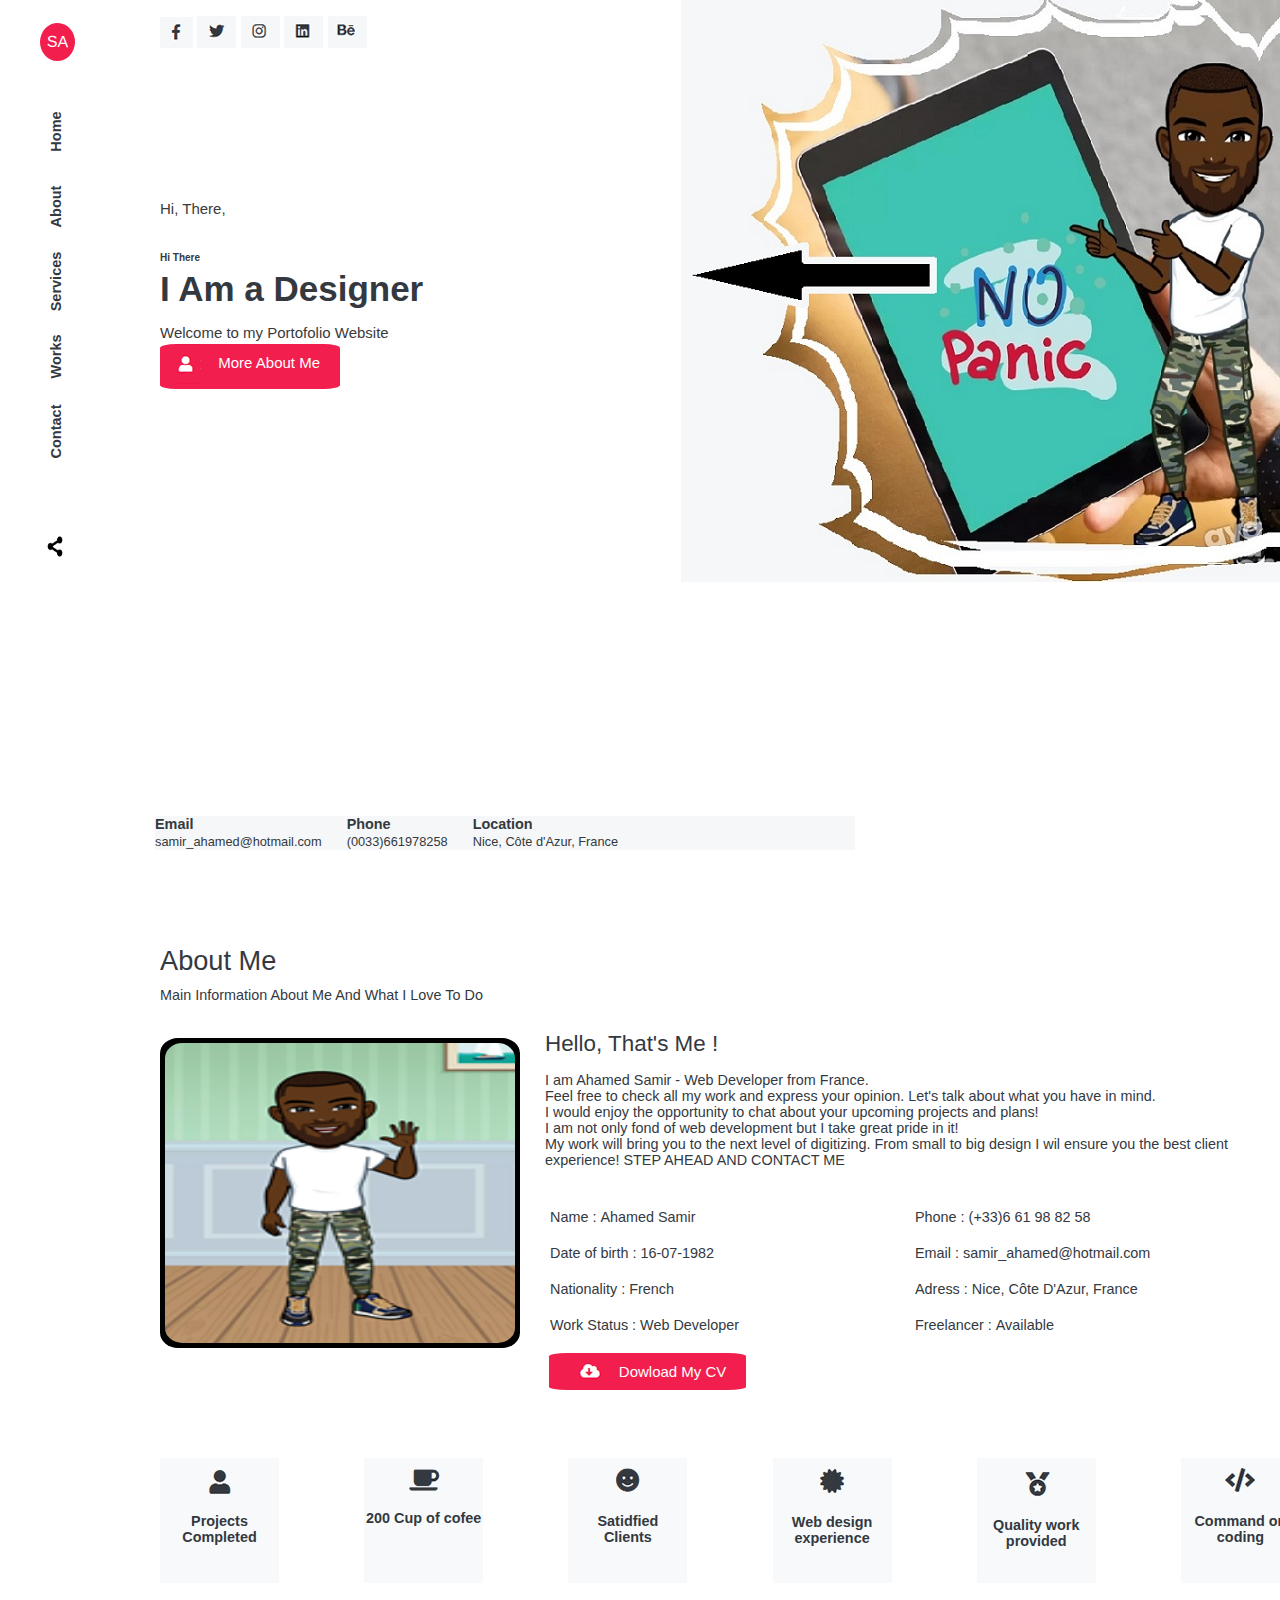
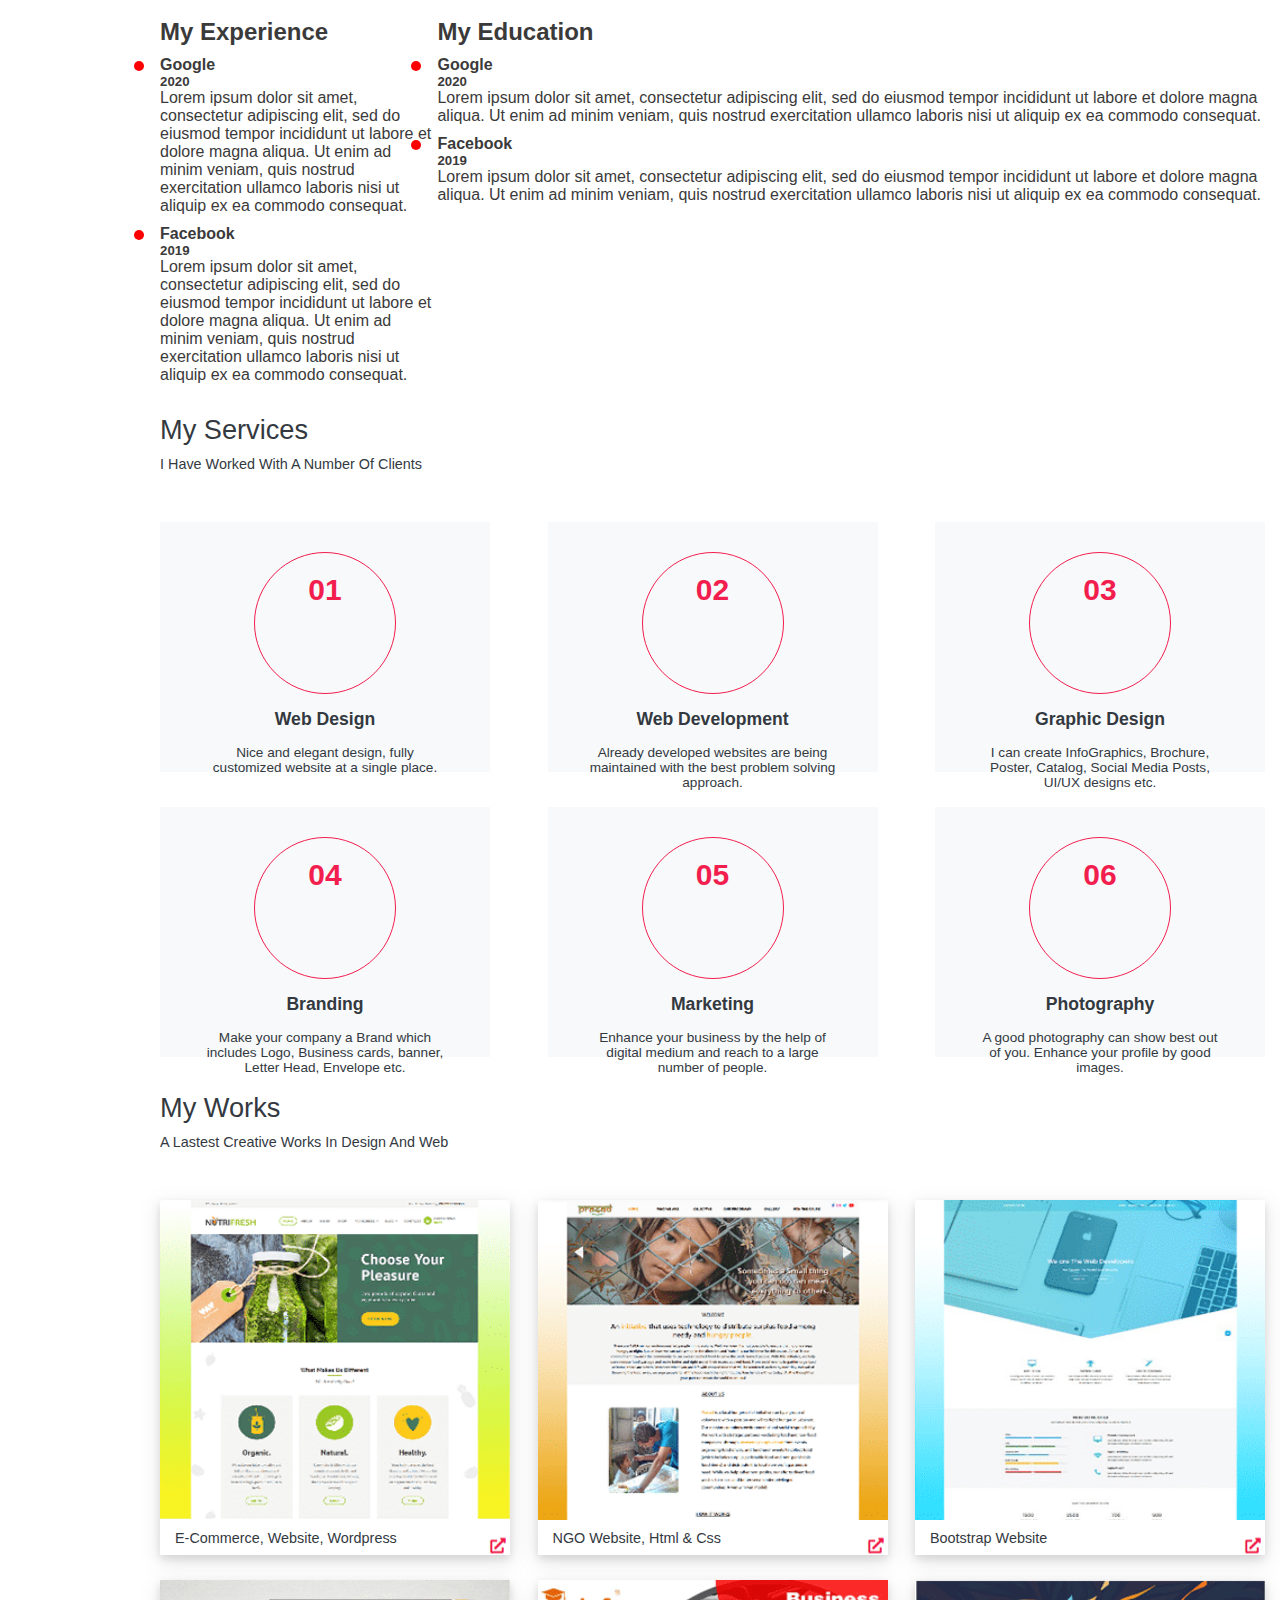
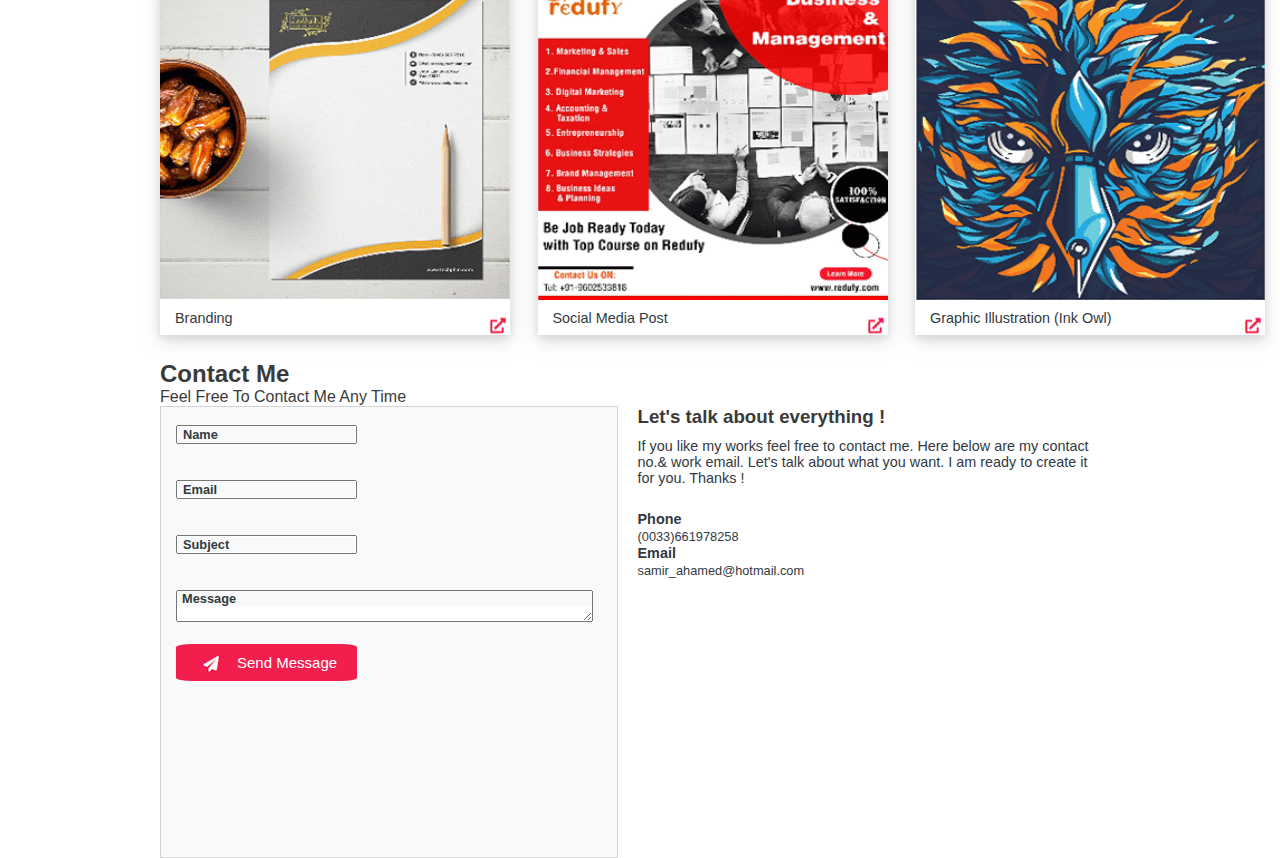
==== commit 66e5605a: "correction" ====
--- a/index.html
+++ b/index.html
@@ -110,14 +110,7 @@
 
                 </div>
             </div>
-        <div class="top_cv">
-                <div class=" titre_experience">
-                <p>My Experience</p>
-                </div>
-                <div class=" titre_education">
-                <p>My Education</p>
-                </div> 
-        </div>   
+        
         <div class="curriculum">
             <div class="experience">
                 <h2>My Experience</h2>
--- a/projet.css
+++ b/projet.css
@@ -454,16 +454,7 @@
 /*  FIN PARTIE About Me*/
 /*   PARTIE My Experience My EducatioN*/
 
-.top_cv {
-    display: flex;
-
-    
-}
-
-.titre_experience {
- 
-}
-.titre_education {
+
  
 }
 .timeline {
@@ -498,18 +489,17 @@
   
   
   
-/*  FIN......titre, date, comment dans cv et cv2......*/
+/*  FIN......*/
 /*  FIN PARTIE My Experience My Education*/
+
 .curriculum{
 
     display: flex;
-
-
-}
-
-.titre_experience{
+}
+
+.titre_experience {
+
     width: 50%;
-
 }
  .experience{
 
@@ -522,8 +512,9 @@
 
 .my_services
 {
-    width: fit-content;
+    width: 100%;
     margin-right: 10px;
+    margin-top: 30px;
    
 }
 .my_services .services
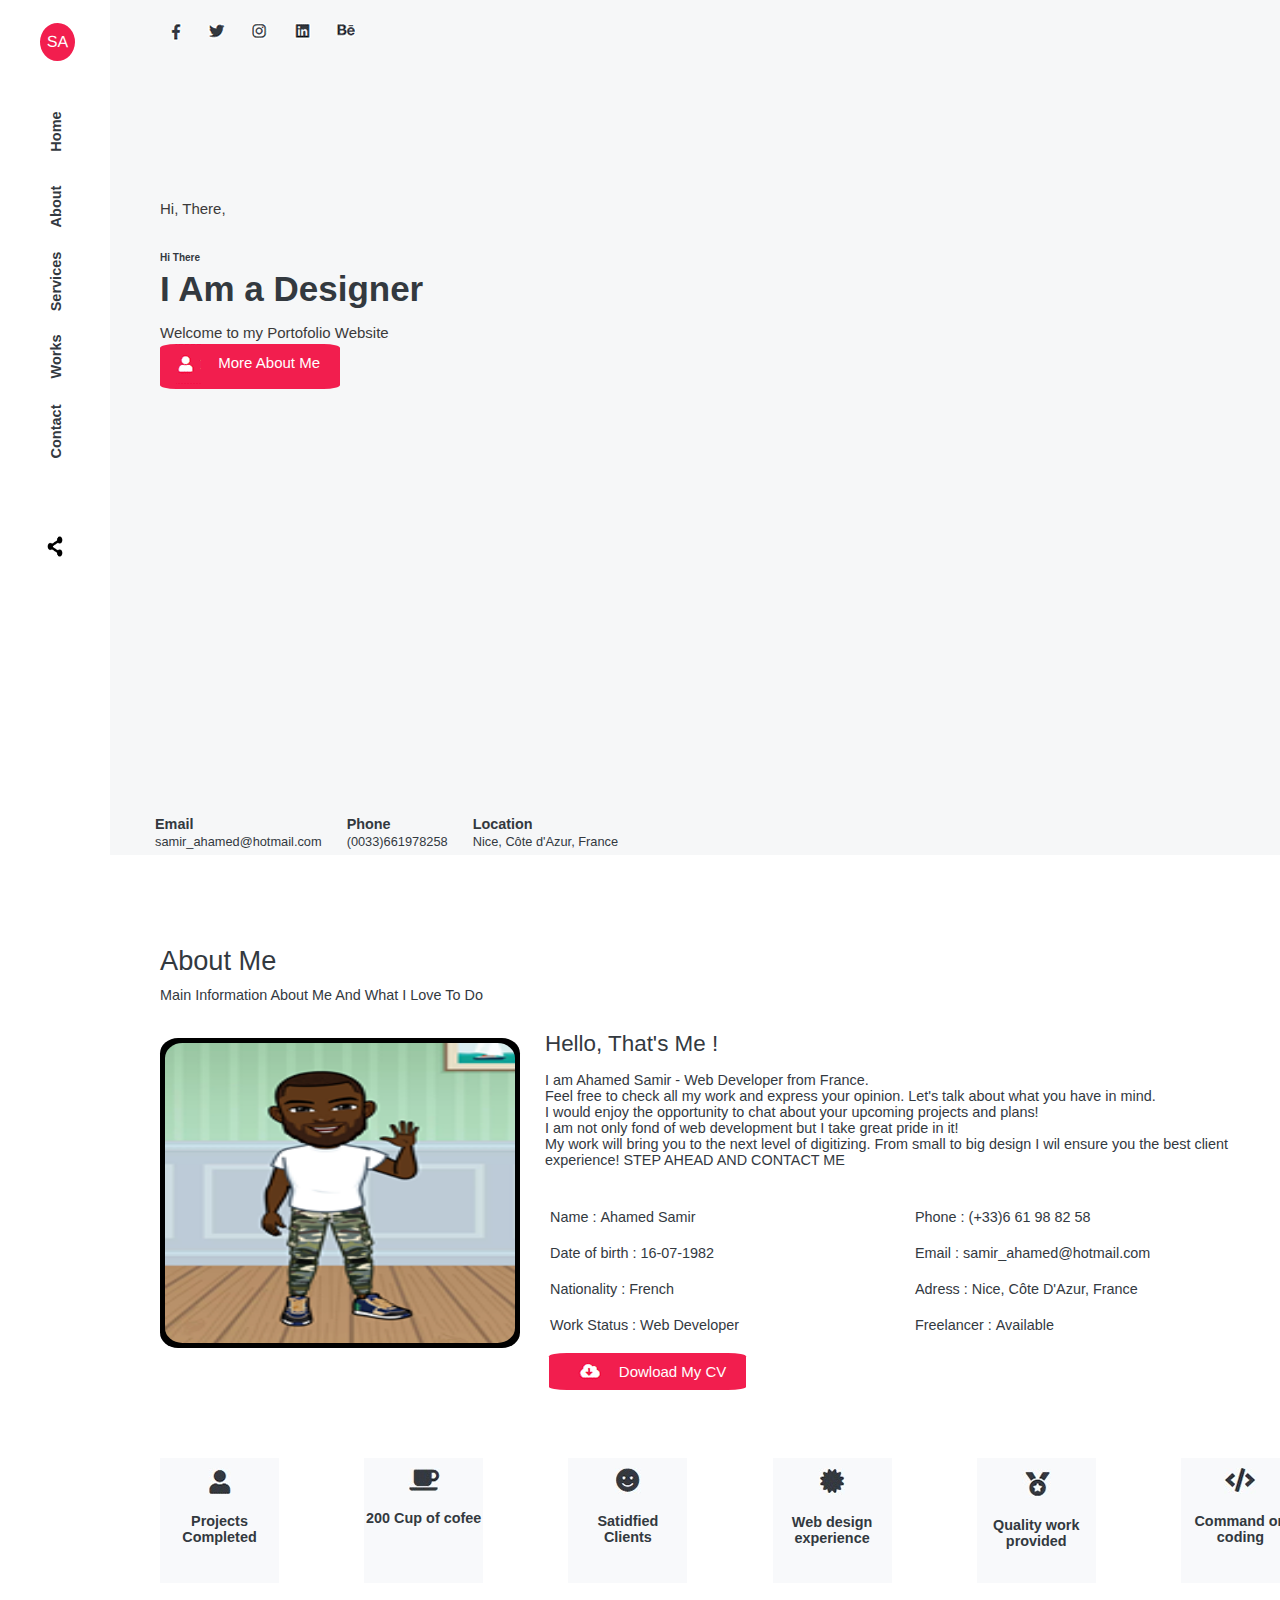
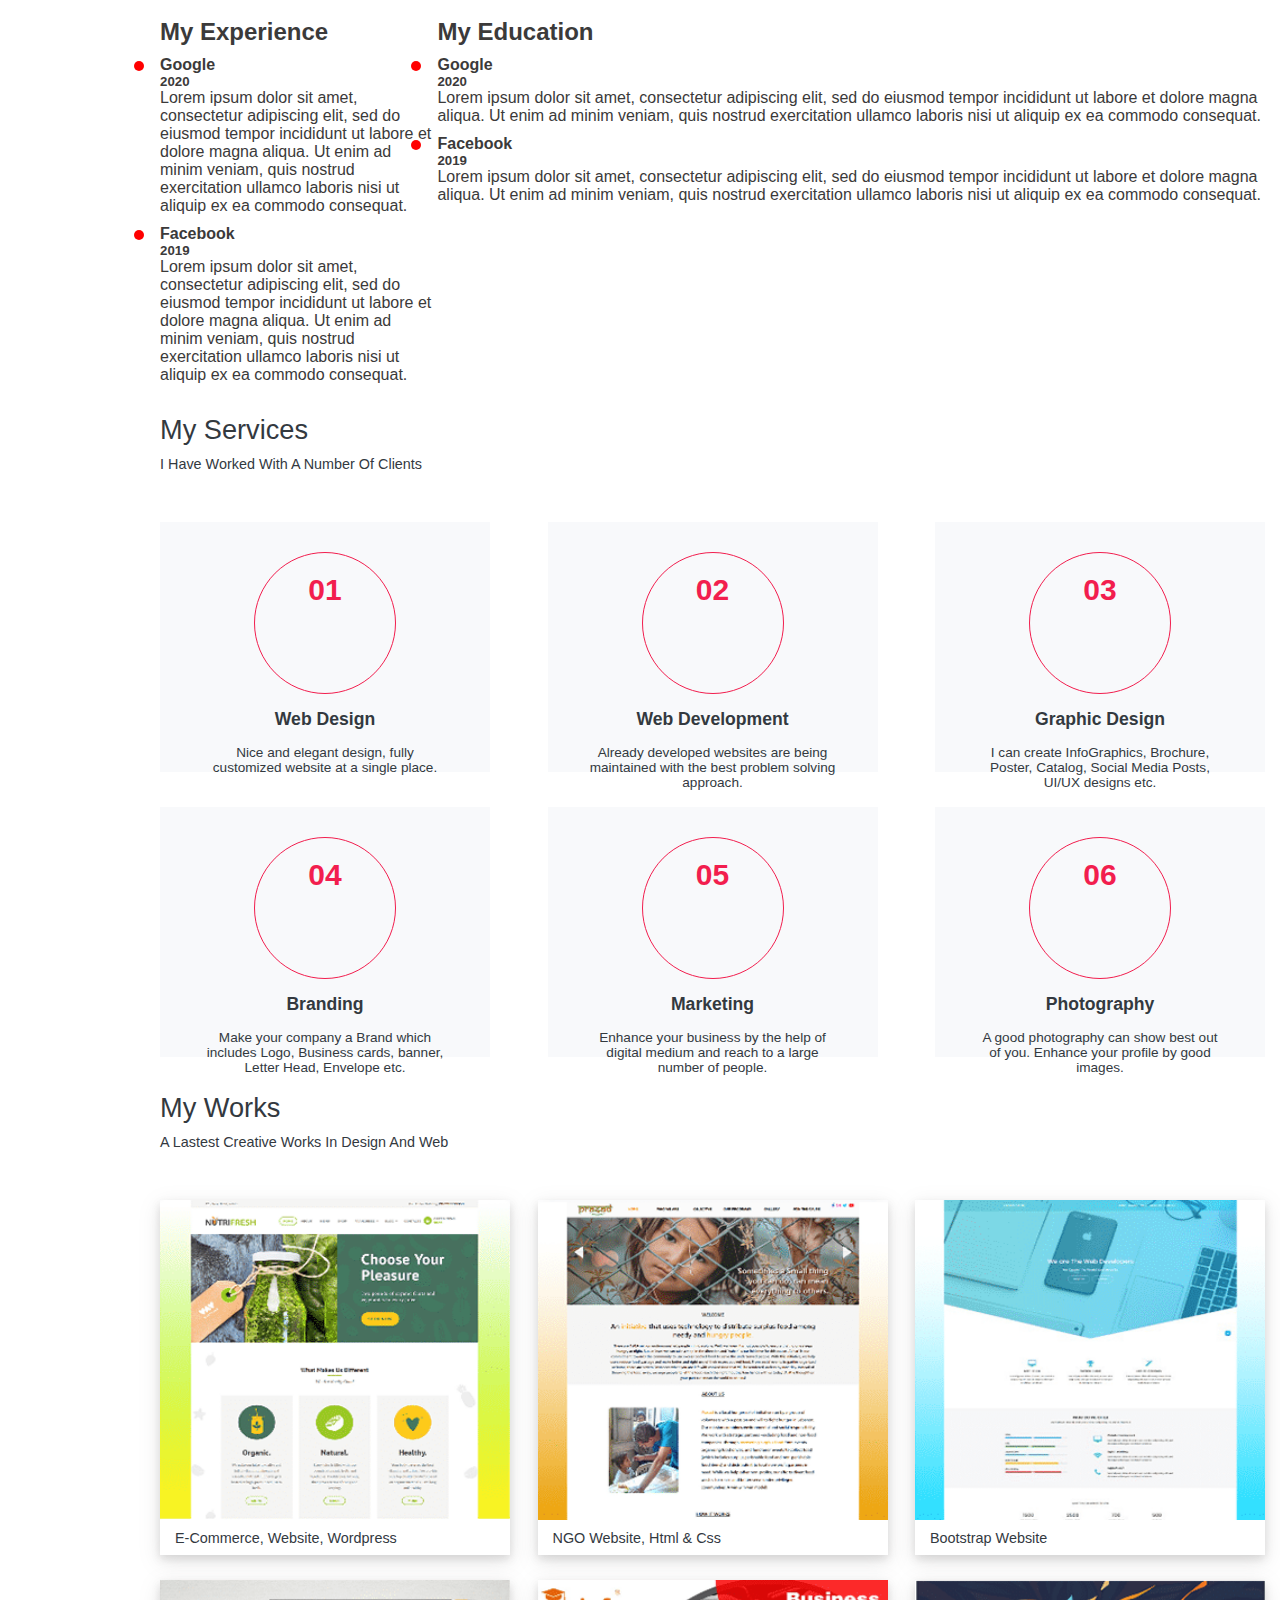
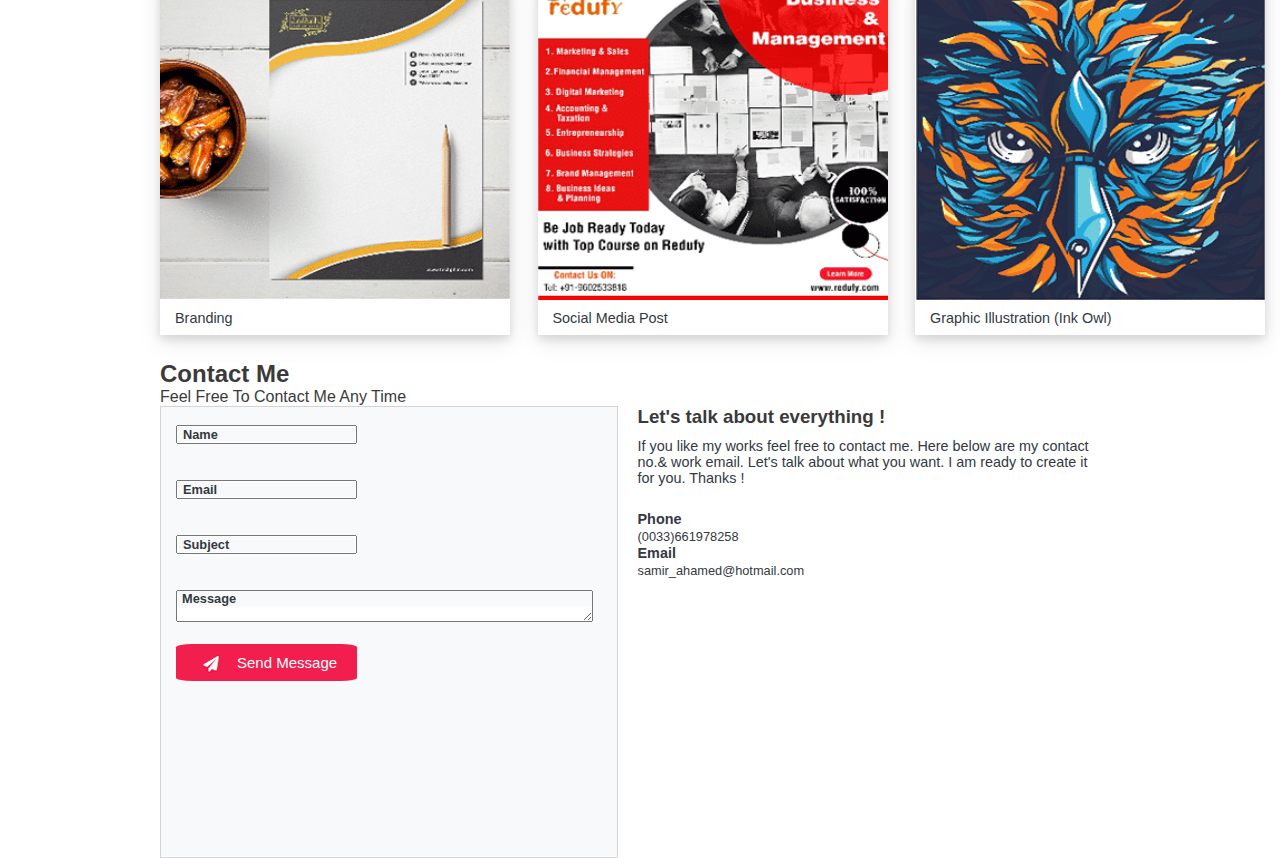
==== commit a8261833: "changes" ====
--- a/index.html
+++ b/index.html
@@ -4,7 +4,7 @@
         <meta charset="utf-8">
         <meta name="description" content="website webdesigner">
         <meta name="viewport" content="width=device-width, initial-scale=1.0">
-        <link rel="stylesheet" href="projet.css">
+        <link rel="stylesheet" href="css/style.css">
 
         <title>webdesigner website</title>
     </head>
--- a/css/style.css
+++ b/css/style.css
@@ -0,0 +1,760 @@
+*, 
+::before,
+::after
+{ 
+    padding: 0;
+    margin: 0;
+}
+
+html
+{    
+    font-family: Verdana, Arial, Helvetica, sans-serif;
+    color: rgb(59, 58, 58);
+    scroll-behavior: smooth;
+}
+/* all buttons....................................................................... */
+ 
+.red-button-contact img
+{
+ 
+    position: relative;
+    top: 9px;
+    left: -15px;
+    z-index:1;
+    margin-top: 0px;
+ 
+}
+
+.red-button-contact
+{
+
+    text-align: right;
+    text-decoration: none;
+    vertical-align: center;
+    color: white;
+    font-size: 15px;
+    background-color: rgb(242, 30, 78);
+    width: 13rem;
+    height: fit-content;
+    padding-top: 10px;
+    padding-bottom: 10px;
+    padding-right: 20px;
+    padding-left: 40px;
+    border-radius: 9%;
+
+    z-index:auto;
+}
+.red-button-dowload img
+{
+ 
+    position: relative;
+    top: 9px;
+    left: -15px;
+    z-index:1;
+    margin-top: 0px;
+ 
+}
+
+.red-button-dowload
+{
+
+    text-align: right;
+    text-decoration: none;
+    vertical-align: center;
+    color: white;
+    font-size: 15px;
+    background-color: rgb(242, 30, 78);
+    width: 13rem;
+    height: fit-content;
+    padding-top: 10px;
+    padding-bottom: 10px;
+    padding-right: 20px;
+    padding-left: 40px;
+    border-radius: 9%;
+
+    z-index:auto;
+}
+
+.red-button img
+{
+    position: absolute;
+    top: 0rem;
+    left: 1rem;
+    z-index:1;
+}
+.red-button
+{
+    display: inline-block;
+    text-align: right;
+    text-decoration: none;
+    vertical-align: center;
+    color: white;
+    font-size: 15px;
+    background-color: rgb(242, 30, 78);
+    width: 10rem;
+    height: 35px;
+    padding-top: 10px;
+    padding-right: 20px;
+    border-radius: 9%;
+    position: absolute;
+    top:9rem;
+
+    z-index:auto;
+}
+/* all buttons  end................................................................................ */
+.header
+{
+    width: 100%;
+    height: 95vh;
+    background-color: rgb(246, 247, 248);
+    background-image: url(asset/image/avatar.jpeg);
+    background-repeat: no-repeat;
+    background-position: right 0px top 0px;
+    box-sizing: border-box
+}
+
+.header .menu
+{
+    width: 110px;
+    height: 95vh;
+    background-color: white;
+    margin-top: 0;
+    position: fixed;
+}
+
+.header .menu .logo_container
+{
+    width: fit-content;
+    height:fit-content;
+    margin-top: 0px;
+    margin-left: 30px;
+    padding-top: 23px;
+    padding-bottom: 5px;
+}
+
+.header .menu .logo_container .logo
+{
+    text-align: center;
+    font-weight:200 ;
+    font-size: 16px;
+    color: white;
+    height: 28px;
+    width: 35px;
+    background-color: rgb(242, 30, 78);;
+    border-radius: 50%;
+    transform: rotate(1deg);
+    margin-top: 0px;
+    padding-top: 10px;
+    padding-bottom: 0px;
+}
+
+.header .menu ul
+{
+    list-style-type: none;
+}
+
+.header .menu ul.partage 
+{
+    padding-right: 10px;
+}
+
+.header .menu ul li
+{
+font-size: 14.5px;
+font-family: sans-serif, sans-serif, Geneva, Tahoma, sans-serif;
+font-weight:600;
+width: 100px;
+height:30px;;
+display : flex;
+flex-direction: column;
+text-align: center;
+margin-top: 40px;
+margin-bottom: 8px;
+margin-left: 10px;
+margin-right: 28px;
+transform: rotate(-90deg);
+padding-top: 5px;
+}
+
+.header .menu ul li a
+{
+text-decoration: none;
+font-style: normal;
+color:rgb(51, 57, 63);
+}
+
+.header .menu ul li a:hover
+{
+color:rgb(242, 30, 78);
+font-weight: 600;  
+}
+
+.header div.banner .social_network
+{
+position: absolute;
+margin: 0px;
+padding: 0px;
+top: 1rem;
+left: 10rem;
+}
+
+.header .banner_content
+{
+position: absolute;
+left: 10rem;
+top: 12.5rem;
+height: 12rem;
+
+
+h1::before {
+    content: 'Hi There \A';
+    white-space: pre;
+    font-size: 10px;
+}
+}
+.header .banner_content p
+{
+font-family: sans-serif;
+font-weight:300;
+font-size: 15px;
+padding-bottom: 12px;
+}
+
+.header .banner_content h1
+{
+font-size: 35px;
+font-weight: 900;
+color: rgb(51, 57, 63);
+font-family: sans-serif;
+padding-bottom: 15px;
+}
+.banner .adress
+{
+display: flex;
+flex-wrap: nowrap;
+position: absolute;
+width: 700px;
+left: 155px;
+bottom: 50px;
+background-color: rgb(246, 247, 248);
+}
+
+.banner .adress div
+{
+ margin-right: 25px;
+ 
+
+}
+
+.banner .adress
+{
+display: flex;
+flex-wrap: nowrap;
+position: absolute;
+width: 700px;
+left: 155px;
+bottom: 50px;
+background-color: rgb(246, 247, 248);
+}
+
+.banner .adress p
+{
+margin-right: 5px;
+text-decoration: none;
+font-family: Verdana, Geneva, Tahoma, sans-serif;
+font-weight: 600;
+font-size: 0.9rem;
+font-style: normal;
+color:rgb(51, 57, 63);
+}
+
+.banner .adress a
+{
+text-decoration: none;
+font-family: Verdana, Geneva, Tahoma, sans-serif;
+font-style: normal;
+font-size: 0.8rem;
+font-weight:500;
+color: rgb(51, 57, 63);
+}
+/*  FIN PARTIE Banner */
+/*   PARTIE About*/
+
+.about
+{   
+    width: 100%;
+    padding-left: 160px;
+    padding-right: 15px;
+    height: 680px;
+    box-sizing: border-box;
+}
+
+.about .about_me
+{   
+    margin-top: 90px;
+    margin-left: 0px;
+}
+
+.about .about_me h2
+{
+    font-family: Verdana, Geneva, Tahoma, sans-serif;
+    font-style: normal;
+    font-size: 1.7rem;
+    font-weight:500;
+    color: rgb(51, 57, 63);
+}
+
+.about .about_me p
+{
+    font-family: Verdana, Geneva, Tahoma, sans-serif;
+    font-style: normal;
+    font-size: 0.9rem;
+    font-weight:300;
+    color: rgb(51, 57, 63);
+    margin-top: 10px;
+}
+
+.about .main
+{
+    margin-top: 35px;
+    height: 580px;
+}
+
+.about .main .photo_me
+{
+    width: 360px;
+    height: 310px;
+    margin-top: 20px;
+    margin-left: 0px;
+    background:rgb(0, 0, 0);
+    border-radius: 5%; 
+}
+
+.about .main .photo_me img
+{
+    margin: 5px;
+    border-radius: 5%;
+}
+
+.about .main .bio
+{   position: relative;
+    width: 730px;
+    height: 150px;
+    left:  385px;
+    bottom: 317px;
+}
+
+.about .main .bio h3
+{
+    font-family: Verdana, Geneva, Tahoma, sans-serif;
+    font-style: normal;
+    font-size: 1.4rem;
+    font-weight:500;
+    color: rgb(51, 57, 63);
+    padding-bottom: 15px;
+}
+
+.about .main .bio p
+{
+    font-family: Verdana, Geneva, Tahoma, sans-serif;
+    font-style: normal;
+    font-size: 0.9rem;
+    font-weight:300;
+    color: rgb(51, 57, 63);
+}
+
+.about .main .info
+{
+    position: relative;
+    display: flex;
+    flex-wrap: nowrap;
+    width: 730px;
+    height: 150px;
+    left:  385px;
+    bottom: 304px;
+}
+
+.about .main .info .perso
+{
+    width: 365px;
+    height: 150px;
+}
+
+.about .info .contact
+{
+    width: 365px;
+    height: 150px;
+}
+
+.about .main .info ul
+{
+    list-style-type: none;
+    text-decoration: none;
+}
+
+.about .main .info ul li
+{
+text-align: left;
+padding: 5px;
+margin-top: 10px;
+font-family: Verdana, Geneva, Tahoma, sans-serif;
+    font-style: normal;
+    font-size: 0.9rem;
+    font-weight:300;
+    color: rgb(51, 57, 63);
+}
+
+.about .dowload_cv
+{
+    position: relative;
+    bottom: 300px;
+    width: 300px;
+    height:50px;
+    padding-top: 0px;
+    margin-left: 24.3rem;
+}
+
+.about .wrapper_square
+{
+    position: relative;
+    justify-content: space-between;
+    
+    display:flex;
+    flex-wrap: nowrap;
+    bottom: 240px;
+    width: 1140px;
+    height: fit-content;
+    
+}
+
+.about .main .wrapper_square .square
+{   
+    background:rgb(248, 249, 251);
+    width: 119px;
+    height: 125px;
+    text-align: center;
+}
+
+.about .main .wrapper_square .square img
+{
+    margin: 10px;
+}
+
+.about .main .wrapper_square .square p
+{
+    display: block;
+    font-family: Verdana, Geneva, Tahoma, sans-serif;
+    font-style: normal;
+    font-size: 0.9rem;
+    font-weight: bold;
+    text-align: center;
+    color: rgb(51, 57, 63);
+    margin-top: 5px;
+}
+/*  FIN PARTIE About Me*/
+/*   PARTIE My Experience My EducatioN*/
+
+
+ 
+}
+.timeline {
+    padding-left: 20px;
+    margin-left: 20px;
+    position: relative;
+  }
+  
+  .timeline::before {
+    content: ' ';
+    position: absolute;
+    top: 14px;
+    left: -2px;
+    display: block;
+    width: 2px;
+    height: 100%;
+    background-color: RED;
+  }
+  
+  h4::before {
+    content: ' ';
+    display: block;
+    width: 10px;
+    height: 10px;
+    border-radius: 50%;
+    background-color: red;
+    position: relative;
+    left: -26px;
+    top: 15px;
+    
+  }
+  
+  
+  
+/*  FIN......*/
+/*  FIN PARTIE My Experience My Education*/
+
+.curriculum{
+
+    display: flex;
+}
+
+.titre_experience {
+
+    width: 50%;
+}
+ .experience{
+
+    width: 50%;
+ }  
+ 
+
+
+/*   PARTIE My Experience My Services*/
+
+.my_services
+{
+    width: 100%;
+    margin-right: 10px;
+    margin-top: 30px;
+   
+}
+.my_services .services
+{
+    width: 100%;
+    margin-bottom: 50px;
+
+}
+.my_services .services h2
+{
+    font-family: Verdana, Geneva, Tahoma, sans-serif;
+    font-style: normal;
+    font-size: 1.7rem;
+    font-weight:500;
+    color: rgb(51, 57, 63);
+}
+
+.my_services .services p
+{
+    font-family: Verdana, Geneva, Tahoma, sans-serif;
+    font-style: normal;
+    font-size: 0.9rem;
+    font-weight:300;
+    color: rgb(51, 57, 63);
+    margin-top: 10px;
+}
+
+.my_services .wrapper_number
+{
+display:flex;
+justify-content: space-between;
+flex-wrap: wrap;
+}
+
+.my_services .wrapper_number .square2
+{
+    background:rgb(248, 249, 251);
+    width: 300px;
+    height: 220px;
+    text-align: center;
+    vertical-align: middle;
+    padding: 15px;
+    margin-bottom: 35px;
+    vertical-align: middle;
+}
+.my_services .wrapper_number .square2 .number
+
+{
+    font-family: Geneva, Tahoma, sans-serif;
+    font-weight: bolder;
+    font-size: 30px;
+    color:rgb(242, 30, 78);
+    vertical-align: middle;
+    display: inline-block;
+    width: 100px;
+    height: 100px;
+    border: 1px solid rgb(242, 30, 78);
+    border-radius: 50%;
+    padding: 20px;
+    margin-top: 15px;
+}
+
+.my_services .wrapper_number .square2 .square2_titre
+{
+    margin-top: 15px;
+    font-family: Verdana, Geneva, Tahoma, sans-serif;
+    font-style: normal;
+    font-size: 1.1rem;
+    font-weight:900;
+    text-align: center;
+    color: rgb(51, 57, 63);
+}
+
+.my_services .wrapper_number .square2 .square2_content
+{
+    margin-top: 15px;
+    margin-left: 25px;
+    text-align: center;
+    font-family: Verdana, Geneva, Tahoma, sans-serif;
+    font-style: normal;
+    font-size: 0.85rem;
+    font-weight:500;
+    color: rgb(51, 57, 63);
+    width: 250px;
+}
+
+/*  FIN PARTIE  My Services**/
+/*   PARTIE  My Works....................... */
+
+.my_works 
+{
+
+}
+.my_works .works h2
+{
+    font-family: Verdana, Geneva, Tahoma, sans-serif;
+    font-style: normal;
+    font-size: 1.7rem;
+    font-weight:500;
+    color: rgb(51, 57, 63);
+}
+
+.my_works .works p
+{
+    font-family: Verdana, Geneva, Tahoma, sans-serif;
+    font-style: normal;
+    font-size: 0.9rem;
+    font-weight:300;
+    color: rgb(51, 57, 63);
+    margin-top: 10px;
+    margin-bottom: 50px;
+}
+
+.my_works .wrapper_works
+{
+display:flex;
+justify-content: space-between;
+flex-wrap: wrap;
+}
+
+
+.my_works .wrapper_works img 
+{ 
+    width: 350px;
+    height: 320px;
+    text-align: center;
+    margin-bottom: 10px;
+    vertical-align: middle;
+ 
+}
+
+.my_works .wrapper_works figure figcaption
+{
+    background-color: rgb(255, 255, 255);
+    font-size: 0.9em;
+    font-weight: 500;
+    font-family: Verdana, Geneva, Tahoma, sans-serif;
+    color:rgb(51, 57, 63);
+    vertical-align: middle;
+    padding-left: 15px;
+    padding-bottom: 5px;
+    text-align: left ;
+    height: 20px;
+    background-image: url(asset/image/go_to.png);
+    background-repeat: no-repeat;
+    background-position: right;
+        
+}
+.my_works .wrapper_works figure
+{
+    box-shadow: 0 4px 8px 0 rgba(121, 119, 119, 0.2), 0 6px 20px 0 rgba(128, 126, 126, 0.2);
+    margin-bottom: 25px;
+}
+
+/*  FIN PARTIE Myworkss**/
+
+/*   PARTIE  Contact me...................... */
+
+.talk h2
+{
+    font-family: Verdana, Geneva, Tahoma, sans-serif;
+    font-style: normal;
+    font-size: 1.7rem;
+    font-weight:500;
+    color: rgb(51, 57, 63);
+    margin-top:25px;
+
+}
+.talk p
+
+{
+    font-family: Verdana, Geneva, Tahoma, sans-serif;
+    font-style: normal;
+    font-size: 0.9rem;
+    font-weight:300;
+    color: rgb(51, 57, 63);
+    margin-top: 10px;
+    margin-bottom: 25px;
+
+}
+.contact_me
+{
+display: flex;
+justify-content: space-between;
+flex-wrap: nowrap ;
+}
+.contact_me .formulaire
+{
+background:rgb(248, 249, 251);
+width: 635px;
+height: 450px;
+}
+
+::placeholder
+{
+    font-family: Verdana, Geneva, Tahoma, sans-serif;
+    font-weight: bold;
+    font-size: 0.8rem;
+    font-weight: bold;
+    color: rgb(51, 57, 63);
+    margin-top: 10px;
+    background:rgb(248, 249, 251);
+    padding-left: 5px;
+}
+
+input 
+{
+    
+}
+
+fieldset 
+{
+padding-left: 15px;
+height: 450px;
+border:1px solid lightgrey;
+}
+.contact_me .wrapper_talk
+
+{
+width: 635px; 
+padding-left: 20px;
+padding-right:170px;
+}
+.contact_me .wrapper_talk .contact p
+{
+    margin-right: 5px;
+    text-decoration: none;
+    font-family: Verdana, Geneva, Tahoma, sans-serif;
+    font-weight: 600;
+    font-size: 0.9rem;
+    font-style: normal;
+    color:rgb(51, 57, 63);
+}
+.contact_me .wrapper_talk .contact a
+{
+    text-decoration: none;
+    font-family: Verdana, Geneva, Tahoma, sans-serif;
+    font-style: normal;
+    font-size: 0.8rem;
+    font-weight:500;
+    color: rgb(51, 57, 63);
+    
+}
